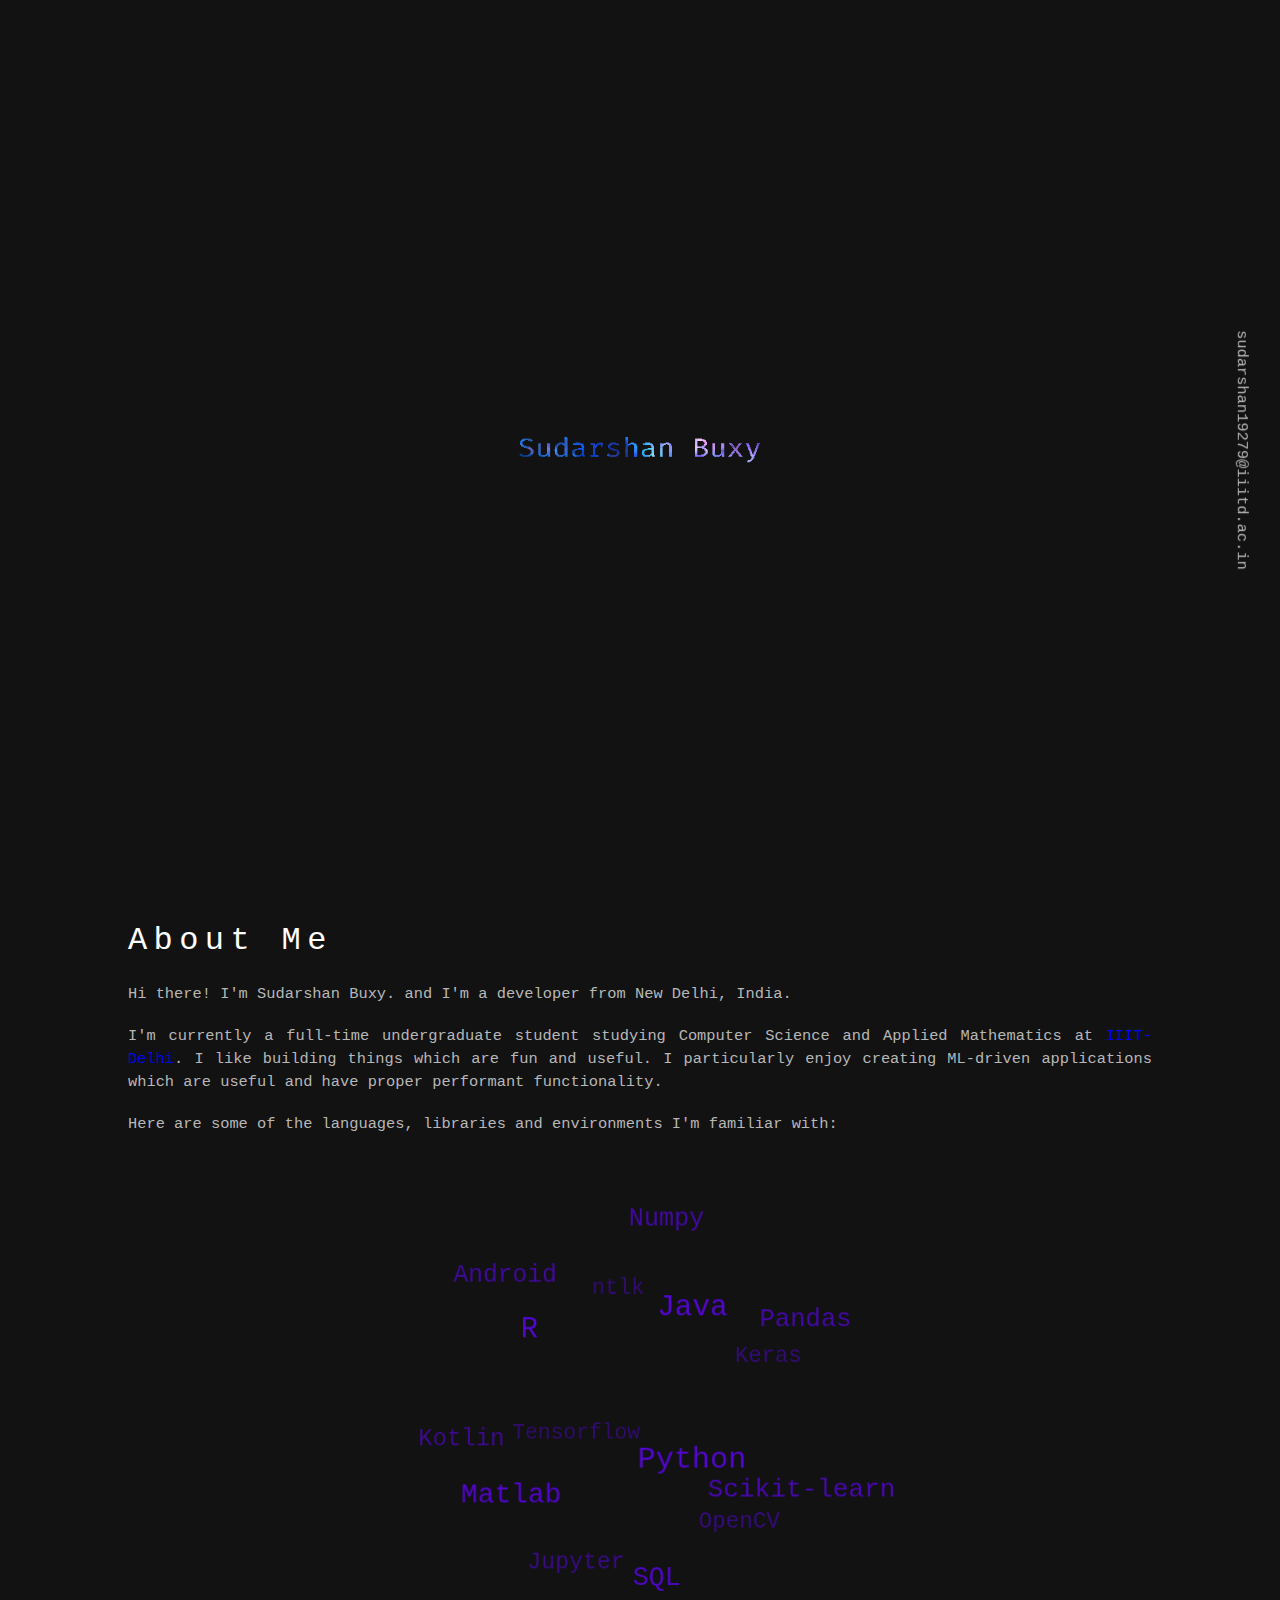
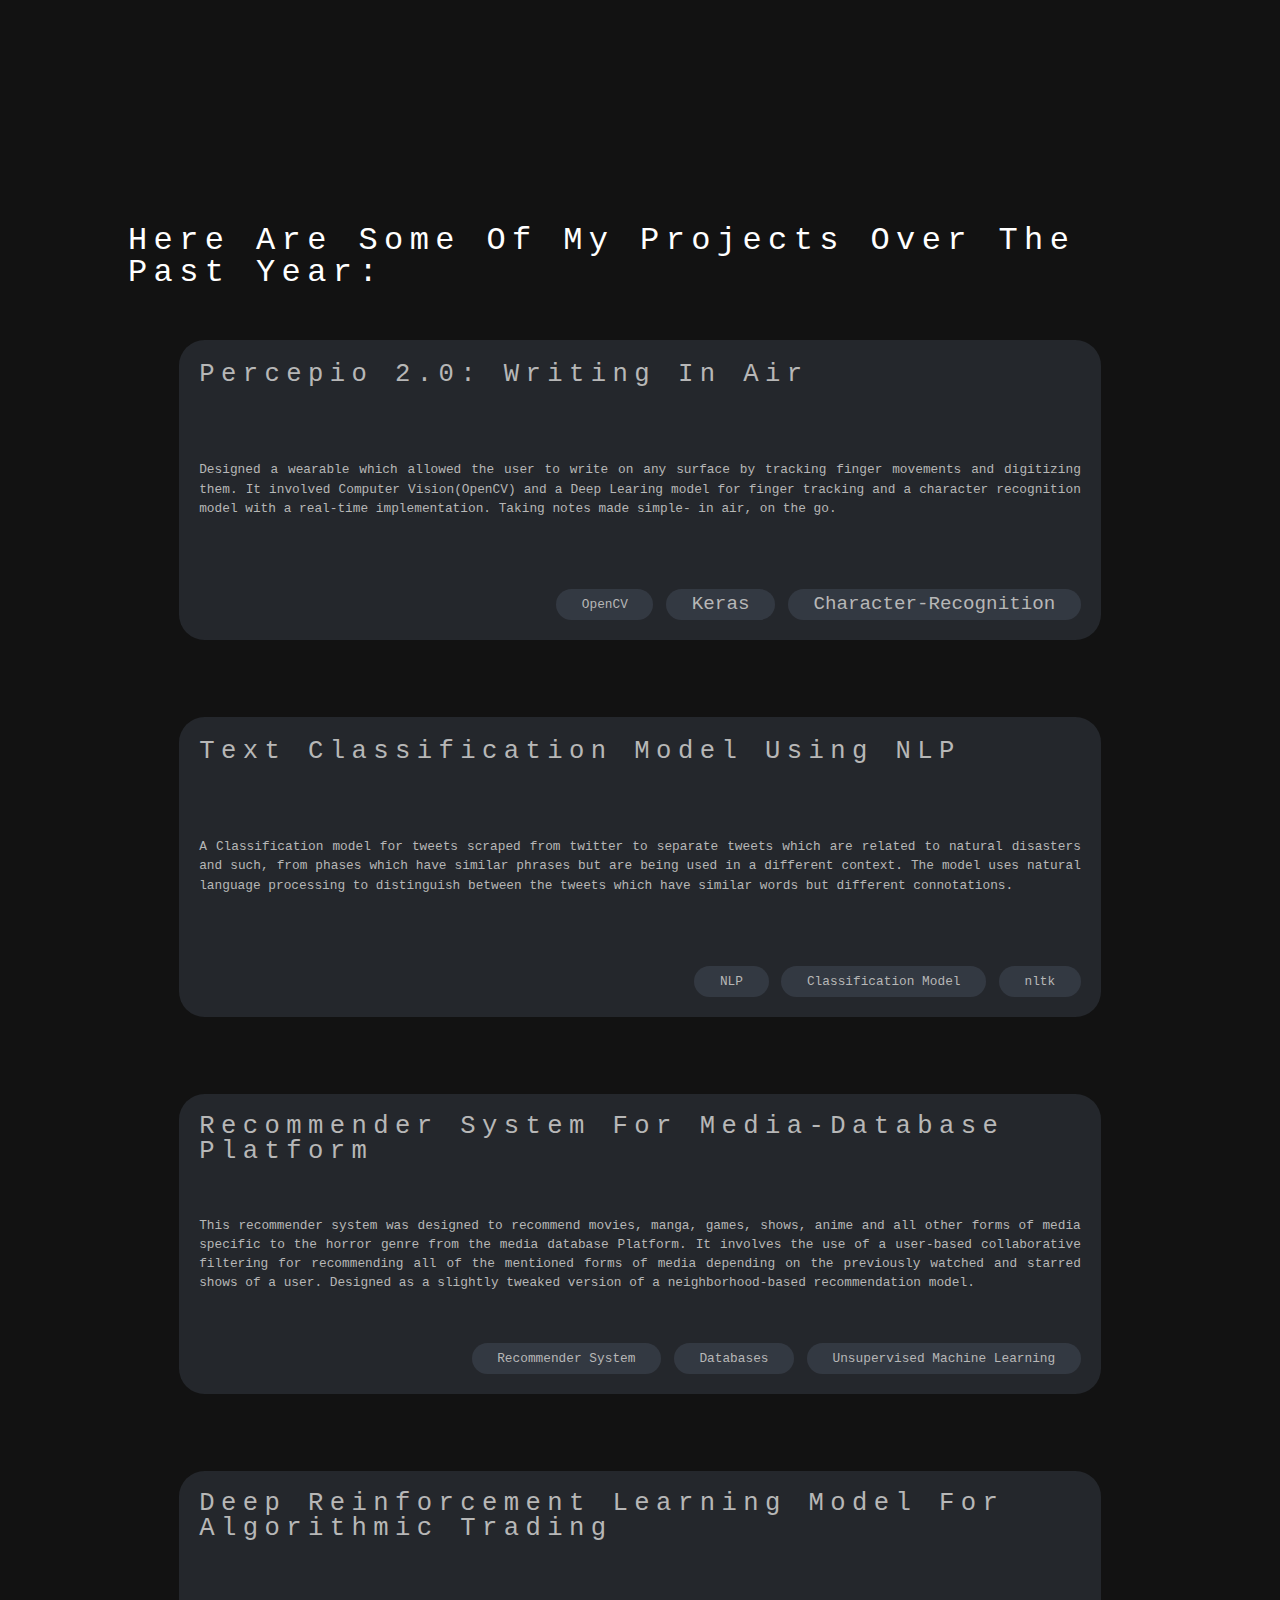
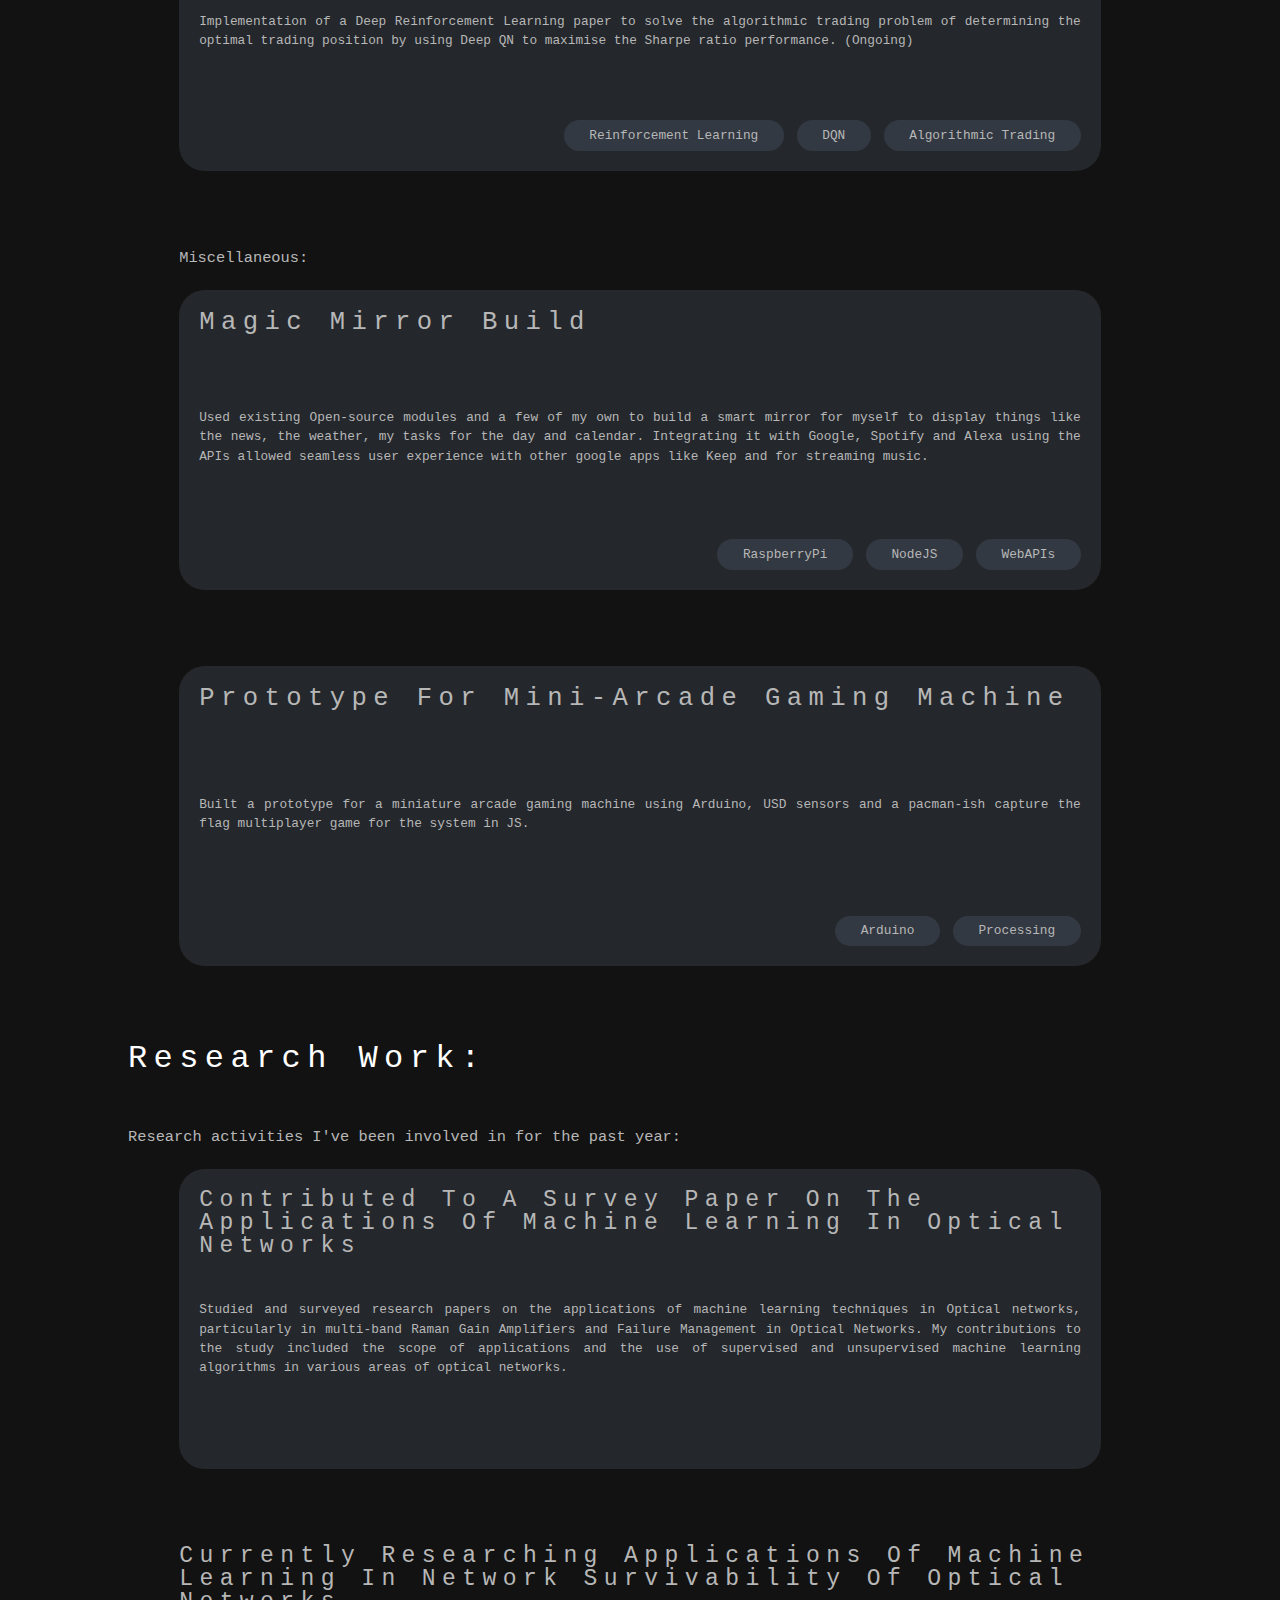
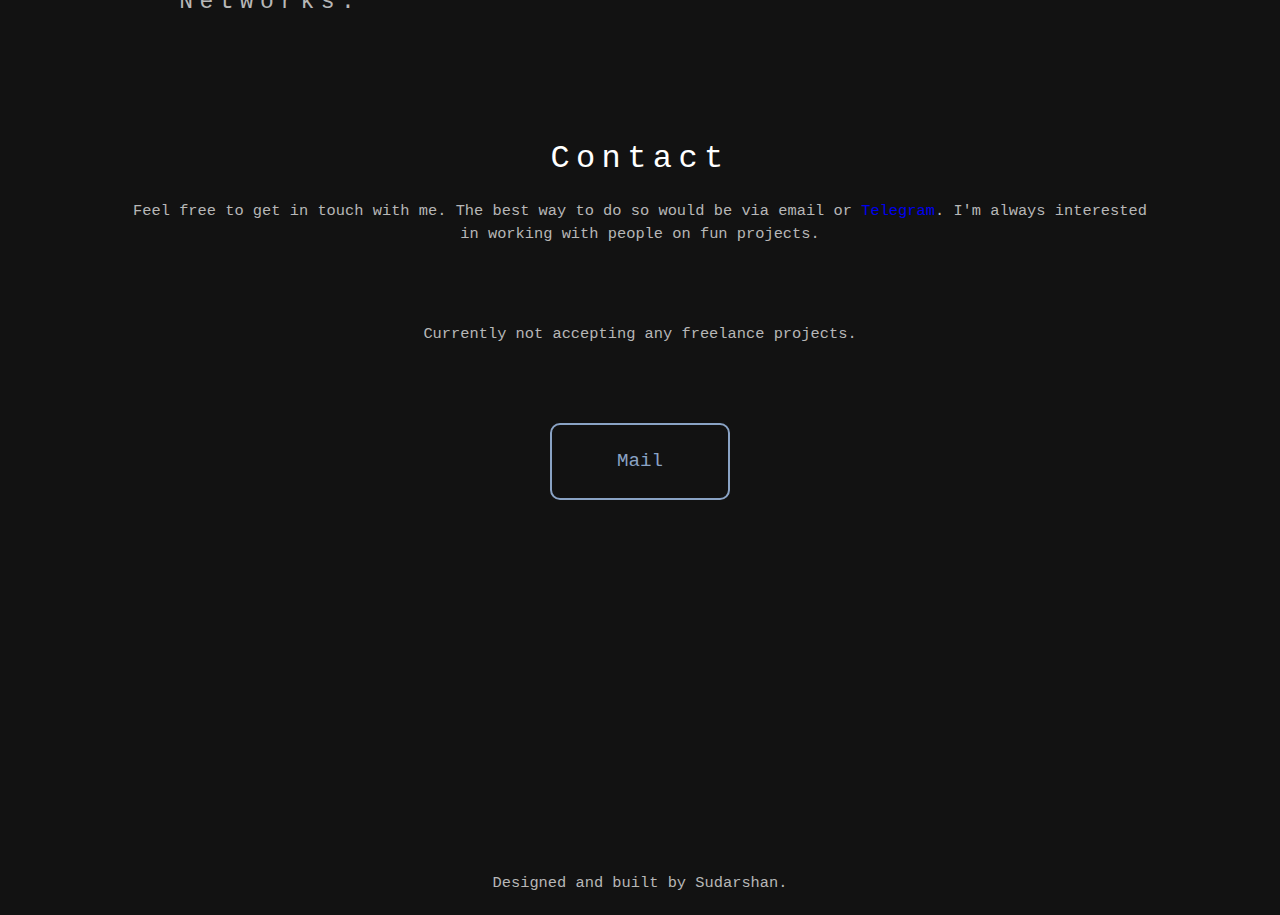
==== index.html @ 00faf89f "Fix main html" ====
<!DOCTYPE html>
<html lang="en">
  <head>
    <meta charset="UTF-8" />
    <meta name="viewport" content="width=device-width, initial-scale = 1.0" />

    <title>Sudarshan Buxy</title>
    <meta name="title" content="Sudarshan Buxy" />
    <meta
      name="description"
      content="Portfolio website to showcase my projects and interests..."
    />
    <meta property="og:type" content="website" />
    <meta property="og:url" content="" />
    <meta property="og:title" content="Sudarshan Buxy" />
    <meta
      property="og:description"
      content="Portfolio website to showcase my projects and interests..."
    />
    <meta property="og:image" content="./images/project-one-image.jpg" />

    <meta property="twitter:card" content="summary_large_image" />
    <meta property="twitter:url" content="" />
    <meta property="twitter:title" content="Sudarshan Buxy" />
    <meta
      property="twitter:description"
      content="Portfolio website to showcase my projects and websites..."
    />
    <meta property="twitter:image" content="./images/project-one-image.jpg" />
    <meta name="theme-color" content="#ffffff" />

    <link
      rel="manifest"
      type="application/manifest+json"
      href="manifest.webmanifest"
    />
    <script>
      async;
      src = "https://www.googletagmanager.com/gtag/js?id=G-2GX591W4V3";
    </script>
    <link
      rel="stylesheet"
      crossorigin="anonymous"
      href="https://cdnjs.cloudflare.com/ajax/libs/font-awesome/5.14.0/css/all.min.css"
      integrity="sha512-1PKOgIY59xJ8Co8+NE6FZ+LOAZKjy+KY8iq0G4B3CyeY6wYHN3yt9PW0XpSriVlkMXe40PTKnXrLnZ9+fkDaog=="
    />
    <link rel="stylesheet" href="main.css" />
  </head>

  <body>
    <div id="loader">
      <div id="wrapperload">
        <div class="elem">
          <img src="./images/toppng.png" />
        </div>
        <div class="elem">
          <h5>Developer</h5>
        </div>
        <div class="elem">
          <h5>Machine Learning Enthusiast</h5>
        </div>
      </div>
    </div>
    <div class="right-side-email">
      <a href="mailto:sudarshan19279@iiitd.ac.in">
        <p>sudarshan19279@iiitd.ac.in</p>
      </a>
    </div>
    <div class="container">
      <header class="header">
        <div class="nav-header">
          <!--<button class="logo-btn">
            <img src="" alt="logo" class="logo" />
          </button>-->
          <button class="menu-btn">
            <i class="fas fa-bars fa-3x header-icon"></i>
          </button>
        </div>
        <div class="nav-links">
          <a href="#about-section" class="nav-link">
            <p>About Me</p>
          </a>
          <a href="#projects-section" class="nav-link">
            <p>Projects</p>
          </a>
          <a href="#contacts-section" class="nav-link">
            <p>Contact</p>
          </a>
        </div>
      </header>
      <main class="main-container">
        <section class="intro-section" id="intro-section">
          <div class="intro-data">
            <div class="title">
              <h1>Sudarshan Buxy</h1>
              <h3 class="title-position">Software Developer</h3>
            </div>
            <p class="title-description">
              I'm a developer from New Delhi, India and I like to write code to
              build cool things.
            </p>
            <a class="reach-me-btn" href="mailto:karapandzicmarkol@gmail.com"
              >Reach Me</a
            >
            <div class="scroll-container">
              <img
                src="./images/scroll-gesture.png"
                alt="scroll gesture"
                class="scroll-gesture-img"
              />
            </div>
          </div>
          <div class="intro-image-logo">
            <script
              type="module"
              src="https://unpkg.com/@rocktimsaikia/github-card@latest?module"
            ></script>
            <github-card data-user="sudarshbuxyyes" data-theme = "dark"></github-card>

          </div>
        </section>
        <section class="about-section" id="about-section">
          <h1 class="about-me-title">About Me</h1>
          <p class="about-text">
            Hi there! I'm Sudarshan Buxy. and I'm a developer from New Delhi,
            India.
          </p>
          <p class="about-text">
            I'm currently a full-time undergraduate student studying Computer
            Science and Applied Mathematics at
            <a href="https://www.iiitd.ac.in/">IIIT-Delhi</a>. I like building
            things which are fun and useful. I particularly enjoy creating
            ML-driven applications which are useful and have proper performant
            functionality.
          </p>
          <p class="about-text"></p>
          <p class="about-text">
            Here are some of the languages, libraries and environments I'm
            familiar with:
          </p>
          <div class="tagskills">
            <script type="text/javascript" src="TagCloud.min.js"></script>
            <script>
              myTags = [
                "Python",
                "Java",
                "R",
                "Matlab",
                "SQL",
                "Scikit-learn",
                "Pandas",
                "Numpy",
                "Android",
                "Kotlin",
                "Jupyter",
                "OpenCV",
                "Keras",
                "ntlk",
                "Tensorflow",
              ];
              var TagCloud = TagCloud(".tagskills", myTags, {
                radius: 250,

                // animation speed
                // slow, normal, fast
                maxSpeed: "normal",
                initSpeed: "slow",

                // 0 = top
                // 90 = left
                // 135 = right-bottom
                direction: 135,

                // interact with cursor move on mouse out
                keep: true,
              });
            </script>
          </div>
        </section>
        <section class="projects-section" id="projects-section">
          <h1 class="projects-title">
            Here are some of my projects over the past year:
          </h1>

          <div class="projects-container">
            <div class="project">
              <div class="project-data">
                <div class="project-header">
                  <h3 class="project-title">Percepio 2.0: Writing in Air</h3>
                  <div class="project-icons">
                    <a href="https://github.com/plibither8/percepio-2.0">
                      <i class="fab fa-github fa-2x project-icon"></i
                    ></a>
                    <a href="https://percepio.vercel.app/"
                      ><i
                        class="fas fa-external-link-alt fa-2x project-icon"
                      ></i
                    ></a>
                  </div>
                </div>
                <p class="project-desc">
                  Designed a wearable which allowed the user to write on any
                  surface by tracking finger movements and digitizing them. It
                  involved Computer Vision(OpenCV) and a Deep Learing model for
                  finger tracking and a character recognition model with a
                  real-time implementation. Taking notes made simple- in air, on
                  the go.
                </p>
                <div class="project-tags">
                  <div class="tag">
                    <p>OpenCV</p>
                  </div>
                  <div class="tag">Keras</div>
                  <div class="tag">Character-Recognition</div>
                </div>
              </div>
            </div>
            <div class="project">
              <div class="project-data">
                <div class="project-header">
                  <h3 class="project-title">
                    Text Classification Model using NLP
                  </h3>
                  <div class="project-icons">
                    <a href="https://github.com/plibither8/percepio-2.0">
                      <i class="fab fa-github fa-2x project-icon"></i
                    ></a>
                    <a href="https://percepio.vercel.app/"
                      ><i
                        class="fas fa-external-link-alt fa-2x project-icon"
                      ></i
                    ></a>
                  </div>
                </div>
                <p class="project-desc">
                  A Classification model for tweets scraped from twitter to
                  separate tweets which are related to natural disasters and
                  such, from phases which have similar phrases but are being
                  used in a different context. The model uses natural language
                  processing to distinguish between the tweets which have
                  similar words but different connotations.
                </p>
                <div class="project-tags">
                  <div class="tag">
                    <p>NLP</p>
                  </div>
                  <div class="tag">
                    <p>Classification Model</p>
                  </div>
                  <div class="tag">
                    <p>nltk</p>
                  </div>
                </div>
              </div>
            </div>
            <div class="project">
              <div class="project-data">
                <div class="project-header">
                  <h3 class="project-title">
                    Recommender System for Media-Database Platform
                  </h3>
                  <div class="project-icons">
                    <a
                      href="https://github.com/sudarshbuxyyes/Recommender_Seance"
                    >
                      <i class="fab fa-github fa-2x project-icon"></i
                    ></a>
                    <a
                      href="https://github.com/sudarshbuxyyes/Recommender_Seance"
                      ><i
                        class="fas fa-external-link-alt fa-2x project-icon"
                      ></i
                    ></a>
                  </div>
                </div>
                <p class="project-desc">
                  This recommender system was designed to recommend movies,
                  manga, games, shows, anime and all other forms of media
                  specific to the horror genre from the media database Platform.
                  It involves the use of a user-based collaborative filtering
                  for recommending all of the mentioned forms of media depending
                  on the previously watched and starred shows of a user.
                  Designed as a slightly tweaked version of a neighborhood-based
                  recommendation model.
                </p>
                <div class="project-tags">
                  <div class="tag">
                    <p>Recommender System</p>
                  </div>
                  <div class="tag">
                    <p>Databases</p>
                  </div>
                  <div class="tag">
                    <p>Unsupervised Machine Learning</p>
                  </div>
                </div>
              </div>
            </div>
            <div class="project">
              <div class="project-data">
                <div class="project-header">
                  <h3 class="project-title">
                    Deep Reinforcement Learning Model for Algorithmic Trading
                  </h3>
                </div>
                <p class="project-desc">
                  Implementation of a Deep Reinforcement Learning paper to solve
                  the algorithmic trading problem of determining the optimal
                  trading position by using Deep QN to maximise the Sharpe ratio
                  performance. (Ongoing)
                </p>
                <div class="project-tags">
                  <div class="tag">
                    <p>Reinforcement Learning</p>
                  </div>
                  <div class="tag">
                    <p>DQN</p>
                  </div>
                  <div class="tag">
                    <p>Algorithmic Trading</p>
                  </div>
                </div>
              </div>
            </div>

            <p class="project-title">Miscellaneous:</p>
            <div class="project">
              <div class="project-data">
                <div class="project-header">
                  <h3 class="project-title">Magic Mirror Build</h3>
                </div>
                <p class="project-desc">
                  Used existing Open-source modules and a few of my own to build
                  a smart mirror for myself to display things like the news, the
                  weather, my tasks for the day and calendar. Integrating it
                  with Google, Spotify and Alexa using the APIs allowed seamless
                  user experience with other google apps like Keep and for
                  streaming music.
                </p>

                <div class="project-tags">
                  <div class="tag">
                    <p>RaspberryPi</p>
                  </div>
                  <div class="tag">
                    <p>NodeJS</p>
                  </div>
                  <div class="tag">
                    <p>WebAPIs</p>
                  </div>
                </div>
              </div>
            </div>
            <div class="project">
              <div class="project-data">
                <div class="project-header">
                  <h3 class="project-title">
                    Prototype for mini-arcade gaming machine
                  </h3>
                </div>
                <p class="project-desc">
                  Built a prototype for a miniature arcade gaming machine using
                  Arduino, USD sensors and a pacman-ish capture the flag
                  multiplayer game for the system in JS.
                </p>

                <div class="project-tags">
                  <div class="tag">
                    <p>Arduino</p>
                  </div>
                  <div class="tag">
                    <p>Processing</p>
                  </div>
                </div>
              </div>
            </div>
          </div>
        </section>
        <section class="research-section" id="research-section">
          <h1 class="projects-title">Research Work:</h1>
          <p>Research activities I've been involved in for the past year:</p>
          <div class="projects-container">
            <div class="project">
              <div class="project-data">
                <div class="project-header">
                  <h4 class="project-title">
                    Contributed to a survey paper on the applications of Machine
                    Learning in Optical Networks
                  </h4>
                </div>
                <p class="project-desc">
                  Studied and surveyed research papers on the applications of
                  machine learning techniques in Optical networks, particularly
                  in multi-band Raman Gain Amplifiers and Failure Management in
                  Optical Networks. My contributions to the study included the
                  scope of applications and the use of supervised and
                  unsupervised machine learning algorithms in various areas of
                  optical networks.
                </p>
                <div class="project-icons">
                  <a href=""
                    ><i class="fas fa-external-link-alt fa-2x project-icon"></i
                  ></a>
                </div>
              </div>
            </div>
            <h4 class="project-title">
              Currently researching applications of machine learning in network
              survivability of optical networks.
            </h4>
          </div>
        </section>
        <section class="contact-section" id="contact-section">
          <h1>Contact</h1>
          <p>
            Feel free to get in touch with me. The best way to do so would be
            via email or <a href="https://t.me/sudarshbuxyyes">Telegram</a>. I'm
            always interested in working with people on fun projects.
          </p>
          <p>Currently not accepting any freelance projects.</p>
          <a href="mailto:sudarshan19279@iiitd.ac.in" class="reach-me-btn"
            >Mail</a
          >
        </section>
      </main>
      <footer class="footer">
        <div class="social-icons">

          <a
            href="https://github.com/sudarshbuxyyes"
            target="_blank"
            rel="noopener"
          >
            <i class="fab fa-github fa-2x sidebar-btn"></i
          ></a>
          <a
            href="https://www.linkedin.com/in/sudarshan-buxy-0277181b0/"
            target="_blank"
            rel="noopener"
            ><i class="fab fa-linkedin-in fa-2x sidebar-btn"></i
          ></a>
        </div>
        <p>Designed and built by Sudarshan.</p>
      </footer>
    </div>
    <script src="js/main.js" type="module" defer></script>
  </body>
</html>
---- main.css ----
:root {
  --clr-background: #121212;
  --clr-grey-light: #b7b7b7;
  --clr-blue-light-accent: #8aa3c5;
  --clr-title: white;
  --clr-icons: white;
  --clr-menu-icon: white;
  --clr-navbar-fixed: white;
  --clr-navbar-links: black;
  --clr-project-background: rgba(138, 163, 197, 0.15);
  --clr-project-tag-background: rgba(138, 163, 197, 0.25);
  --clr-project-tag-background-desktop: rgba(138, 163, 197, 0.15);
  --clr-project-tag-text: #8aa3c5;
  --clr-project-title: white;
  --clr-project-description: #b7b7b7;
  --clr-project-description-desktop: #b7b7b7;
  --clr-project-icons: white;
  --clr-project-icons-desktop: white;
  --base-padding: 5%;
  --transition: all 0.3s linear;
}
:root.light-theme {
  --clr-background: white;
  --clr-grey-light: #4a4a4a;
  --clr-blue-light-accent: #8aa3c5;
  --clr-title: black;
  --clr-icons: black;
  --clr-navbar-fixed: #121212;
  --clr-menu-icon: black;
  --clr-navbar-links: white;
  --clr-project-background: #121212;
  --clr-project-tag-background: white;
  --clr-project-tag-background-desktop: rgba(138, 163, 197, 1);
  --clr-project-tag-text: black;
  --clr-project-tag-text-desktop: white;
  --clr-project-title: black;
  --clr-project-title-desktop: white;
  --clr-project-description: black;
  --clr-project-description-desktop: #b7b7b7;
  --clr-project-icons: black;
  --clr-project-icons-desktop: white;
}
*,
::after,
::before {
  margin: 0;
  padding: 0;
  box-sizing: border-box;
}
html {
  font-size: 2vw;
  scroll-behavior: smooth;
}
body {
  font-family: "Fira Code", monospace;
  background: var(--clr-background);
  color: var(--clr-grey-light);
  line-height: 1.5;
  font-size: 0.875rem;
}
#loader{
  display: flex;
  justify-content: center;
  align-items: center;
  width: 100%;
  height: 100%;
  background-color: #121212;
  position: absolute;
  top: 0;
  left: 0;
  animation: anim2 2s cubic-bezier(0.19, 1, 0.22, 1) 7s both;
}
#wrapperload{
  width: 500px;
  height: 100px;
  overflow: hidden;

}
#wrapperload .elem{
  display: flex;
  justify-content: center;
  align-items: center;
  width: 100%;
  height: 100%;

}
#wrapperload .elem img{
  width: 60%;

}
#wrapperload .elem:nth-child(1){
  animation: anim 1s cubic-bezier(0.19, 1, 0.22, 1) 1.5s both;
}
#wrapperload .elem:nth-child(2){
  animation: anim 1s cubic-bezier(0.19, 1, 0.22, 1) 3s both;
}
@keyframes anim {
  to{
    margin-top: -100px;
  }
}
@keyframes anim2 {
  to{
    transform: translateX(-100%);
  }
}
.tagskills {
  justify-content: center;
  display: flex;
  align-items: center;
}

.tagcloud {
  font-size: 16px;
  justify-content: center;
  display: flex;
  align-content: center;
}

.tagcloud--item {
  padding: 2px 4px;
  background-color: transparent;
  color: rgb(84, 7, 209);
  border: 1px solid transparent;
  cursor:default;
  font-size: 25px;
}
.tagcloud--item:hover {
  background-color: rgba(255, 248, 248, 0.1);
  border: 1px solid rgb(28, 68, 114);

  opacity: 1 !important;
  z-index: 100 !important;
}
ul {
  list-style-type: none;
}
a {
  text-decoration: none;
}
a :hover {
  cursor: pointer;
}
button {
  text-decoration: none;
}
img:not(.header-icon, .logo) {
  width: 100%;
}
img {
  display: block;
}
h1,
h2,
h3,
h4 {
  letter-spacing: 0.25rem;
  text-transform: capitalize;
  line-height: 1.25;
  font-weight: 300;
  color: var(--clr-title);
}
h1 {
  font-size: 3.5rem;
}
h2 {
  font-size: 3rem;
}
h3 {
  font-size: 2.5rem;
}
h4 {
  font-size: 2rem;
}
p {
  font-size: 2rem;
  margin-bottom: 1.25rem;
  color: var(--clr-grey-light);
  font-weight: 300;
}
@media screen and (min-width: 780px) {
  h1 {
    font-size: 1.25rem;
  }
  h2 {
    font-size: 1.1rem;
  }
  h3 {
    font-size: 1rem;
  }
  h4 {
    font-size: 0.9rem;
  }
  body {
    font-size: 0.75rem;
  }
  p {
    font-size: 0.6rem;
    margin-bottom: 0.75rem;
  }
  h1,
  h2,
  h3,
  h4 {
    line-height: 1;
  }
}
.header {
  height: auto;
  padding: 10px 5%;
}
.nav-header {
  display: flex;
  flex-direction: row;
  align-items: center;
  justify-content: space-between;
}
.header-icon {
  height: 40px;
  color: var(--clr-menu-icon);
}
.logo {
  height: 60px;
}
.menu-btn {
  background: 0 0;
  border-color: transparent;
}
.menu-btn:hover {
  cursor: pointer;
}
.logo-btn {
  background: 0 0;
  border-color: transparent;
}
.logo-btn:hover {
  cursor: pointer;
  opacity: 0.3;
}
.nav-links {
  display: none;
  height: 0;
  overflow: hidden;
  transition: var(--transition);
  padding: 10px 5%;
}
.show-links {
  left: 0;
  right: 0;
  position: fixed;
  display: flex;
  flex-direction: column;
  align-items: flex-end;
  justify-content: flex-start;
  height: auto;
  background-color: var(--clr-navbar-fixed);
  -webkit-animation: ease-in 3s linear;
  animation: ease-in 3s linear;
}
.show-links p {
  color: var(--clr-navbar-links);
}
.resume-btn {
  width: auto;
  border: 2px solid var(--clr-blue-light-accent);
  border-radius: 7px;
  color: var(--clr-blue-light-accent);
  font-weight: 300;
  padding: 1rem;
  font-size: 2rem;
}
.fixed-nav {
  position: fixed;
  top: 0;
  left: 0;
  width: 100%;
  background-color: var(--clr-navbar-fixed);
  z-index: 100;
}
.fixed-nav p {
  color: var(--clr-navbar-links);
}
@media screen and (min-width: 780px) {
  .menu-btn {
    display: none;
  }
  .scroll-container {
    display: none;
  }
  .header {
    display: flex;
    flex-direction: row;
    align-items: center;
    justify-content: space-between;
    height: 3vh;
    padding: 35px 3%;
  }
  .nav-links {
    height: auto;
    display: flex;
    flex-direction: row;
    align-items: center;
    justify-content: flex-end;
  }
  .nav-link:not(:last-child) {
    margin-right: 3rem;
  }
  .nav-link p {
    font-size: 0.5rem;
    margin-bottom: 0;
  }
  .nav-link p:hover {
    cursor: pointer;
    opacity: 0.3;
  }
  .resume-btn {
    height: 100%;
    border: 2px solid var(--clr-blue-light-accent);
    border-radius: 7px;
    color: var(--clr-blue-light-accent);
    font-weight: 300;
    display: flex;
    align-items: center;
    justify-content: center;
    font-size: 0.5rem;
    padding: 0.25rem 0.5rem;
  }
  .resume-btn:hover {
    -webkit-animation: square-btn-animation 0.3s linear forwards;
    animation: square-btn-animation 0.3s linear forwards;
  }
  .scroll-container {
    display: none;
  }
}
.main-container {
  padding: 0 var(--base-padding);
}
.intro-section {
  display: flex;
  flex-direction: column;
  align-items: flex-start;
  justify-content: flex-start;
  margin-top: 20vh;
  height: 70vh;
}
.reach-me-btn {
  height: 9rem;
  width: 20rem;
  border: 2px solid var(--clr-blue-light-accent);
  border-radius: 5px;
  color: var(--clr-blue-light-accent);
  font-weight: 500;
  display: flex;
  align-items: center;
  justify-content: center;
  font-size: 2.5rem;
}
.reach-me-btn:hover {
  -webkit-animation: square-btn-animation 0.3s linear forwards;
  animation: square-btn-animation 0.3s linear forwards;
}
.title {
  margin-bottom: 5rem;
}
.title-position {
  color: var(--clr-grey-light);
  font-weight: 400;
}
.title-description {
  margin-bottom: 5rem;
}
.scroll-container {
  width: 90vw;
  height: 25vh;
  display: flex;
  align-items: center;
  justify-content: center;
  position: relative;
}
.scroll-gesture-img {
  position: absolute;
  height: 40px;
  -webkit-animation: scroll-gesture 3s infinite linear;
  animation: scroll-gesture 3s infinite linear;
}
@-webkit-keyframes scroll-gesture {
  0%,
  100% {
    bottom: 0;
  }
  50% {
    bottom: 100px;
  }
}
@keyframes scroll-gesture {
  0%,
  100% {
    bottom: 0;
  }
  50% {
    bottom: 100px;
  }
}
.intro-image-logo {
  display: none;
}
@media screen and (min-width: 780px) {
  .main-container {
    padding: 0 10%;
  }
  .intro-section {
    display: flex;
    flex-direction: column;
    align-items: flex-start;
    justify-content: center;
    margin: 0;
    height: 95vh;
    padding-top: 5%;
  }
  .reach-me-btn {
    height: 3rem;
    width: 7rem;
    border: 2px solid var(--clr-blue-light-accent);
    border-radius: 10px;
    color: var(--clr-blue-light-accent);
    font-weight: 400;
    display: flex;
    align-items: center;
    justify-content: center;
    font-size: 0.75rem;
  }
  .title {
    margin-bottom: 1.5rem;
  }
  .title h1 {
    font-weight: 500;
    margin-bottom: 10px;
  }
  .title-description {
    margin-bottom: 1.5rem;
  }
  .intro-section {
    display: flex;
    flex-direction: row;
  }
  .intro-data {
    flex: 1;
    display: flex;
    flex-direction: column;
    height: 80%;
    align-items: flex-start;
    justify-content: center;
  }
  .intro-image-logo {
    display: flex;
    visibility: hidden;
    align-items: center;
    justify-content: center;
    flex: 1;
    animation: anim-intro-image 10000s 7s;
  }
  @keyframes anim-intro-image {
    to{
      visibility: visible;
    }

  }
  .scroll-container {
    display: none;
  }
}
.about-section {
  height: auto;
  margin-bottom: 10rem;
}
.about-me-title {
  margin-bottom: 5rem;
}
.about-text {
  text-align: justify;
  
}
.tech-scroll-horizontal {
  height: 150px;
  width: 90vw;
  display: flex;
  flex-direction: row;
  overflow: scroll;
  margin-top: 3rem;
}
.tech-scroll-horizontal img {
  height: 100%;
}
.tech-scroll-horizontal img:not(:last-child) {
  margin-right: 1rem;
}
@media screen and (min-width: 780px) {
  .about-section {
    height: 100vh;
    margin: 0;
  }
  .about-me-title {
    margin-bottom: 1rem;
  }
  .tech-scroll-horizontal {
    height: 5rem;
    width: 100%;
    display: flex;
    flex-direction: row;
    align-items: center;
    justify-content: center;
    overflow: auto;
    margin-top: 1rem;
  }
}
.projects-section {
  height: auto;
  margin-bottom: 10rem;
}
.projects-title {
  margin-bottom: 5rem;
}
.project {
  position: relative;
  height: 300px;
}
.project img {
  height: 100%;
  width: 100%;
  opacity: 0.3;
}

.project.project:not(:last-child) {
  margin-bottom: 3rem;
}
.project-header {
  display: flex;
  flex-direction: row;
  align-items: center;
  justify-content: space-between;
  margin-bottom: 2rem;
}
.project-header img {
  height: 40px;
  width: auto;
}
.project-data {
  position: absolute;
  top: 50%;
  left: 50%;
  transform: translate(-50%, -50%);
  width: 90%;
}
.project-data img {
  opacity: 1;
}
.project-title {
  color: var(--clr-project-title);
}
.project-icons {
  display: flex;
  flex-direction: row;
  align-items: center;
}
.project-icons i:hover {
  opacity: 0.3;
  cursor: pointer;
}
.project-icons i:nth-child(1) {
  margin-right: 15px;
}
.project-icons i:hover {
  opacity: 0.3;
  cursor: pointer;
}
.project-icons i:nth-child(1) {
  margin-right: 15px;
}
.project-icon {
  color: var(--clr-project-icons);
}
.project-desc {
  text-align: justify;
  color: var(--clr-project-description);
}
.project-tags {
  display: flex;
  flex-direction: row;
  align-items: center;
  justify-content: flex-end;
}
.tag {
  display: flex;
  align-items: center;
  justify-content: center;
  height: 4rem;
  width: auto;
  background-color: var(--clr-project-tag-background);
  border-radius: 2rem;
  padding: 0 1rem;
}
.tag p {
  margin: 0;
  color: var(--clr-project-tag-text);
  opacity: 1;
}
.tag:not(:last-child) {
  margin-right: 1rem;
}
@media screen and (min-width: 780px) {
  .projects-section {
    height: auto;
    margin-bottom: 3rem;
  }
  .projects-container {
    padding: 0 5%;
  }
  .projects-title {
    margin-bottom: 2rem;
  }
  .project {
    display: flex;
    flex-direction: row;
    align-items: center;
    justify-content: center;
    height: 300px;
    width: 100%;
    background-color: var(--clr-project-background);
    border-radius: 1rem;
  }
  .project:not(:last-child) {
    margin-bottom: 1rem;
  }
  .project img {
    opacity: 1;
    flex: 1;
    flex-shrink: 2;
    width: initial;
  }
  .project-header {
    display: flex;
    flex-direction: row;
    align-items: center;
    justify-content: space-between;
    margin: 0;
  }
  .project-data {
    flex: 2;
    position: initial;
    display: flex;
    transform: initial;
    height: 100%;
    flex-direction: column;
    justify-content: space-between;
    padding: 20px;
    flex-shrink: 1;
  }
  .project-data p {
    font-size: 0.5rem;
  }
  .project-desc {
    margin: 0;
    color: var(--clr-project-description-desktop);
  }
  .project-title {
    color: var(--clr-project-title-desktop);
  }
  .project-icon {
    color: var(--clr-project-icons-desktop);
  }
  .tag {
    display: flex;
    align-items: center;
    justify-content: center;
    height: 1.2rem;
    width: auto;
    background-color: var(--clr-project-tag-background-desktop);
    border-radius: 2rem;
    padding: 0 1rem;
  }
  .tag p {
    color: var(--clr-project-tag-text-desktop);
  }
  .tag:not(:last-child) {
    margin-right: 0.5rem;
  }
  .more-btn {
    height: 3rem;
    width: 7rem;
    border: 2px solid var(--clr-blue-light-accent);
    border-radius: 10px;
    color: var(--clr-blue-light-accent);
    font-weight: 400;
    display: flex;
    align-items: center;
    justify-content: center;
    font-size: 0.75rem;
  }
  .btn-container {
    margin: 1rem 0 0 0;
  }
}
@media screen and (min-width: 1200px) {
  .contact-section {
    padding-top: 5rem;
  }
}
@media screen and (min-width: 480px) and (max-width: 800px) {
  .project {
    position: relative;
    height: 550px;
  }
}
books-section {
  height: auto;
  margin-bottom: 10rem;
}
.books-header {
  margin-bottom: 3rem;
}
.books-header h1 {
  margin-bottom: 1rem;
}
.book-list {
  display: flex;
  flex-direction: column;
  align-items: center;
  justify-content: flex-start;
  padding: 0 5rem;
}
.book {
  display: flex;
  flex-direction: column;
  align-items: center;
  width: 100%;
}
.book img {
  width: 100%;
  margin-bottom: 1rem;
}
.book:not(:last-child) {
  margin-bottom: 3rem;
}
.book-description {
  text-align: center;
}
.btn-container {
  display: flex;
  flex-direction: row;
  align-items: center;
  justify-content: center;
  margin: 3rem 0;
}
.more-btn {
  height: 9rem;
  width: 20rem;
  border: 2px solid var(--clr-blue-light-accent);
  border-radius: 5px;
  color: var(--clr-blue-light-accent);
  font-weight: 500;
  display: flex;
  align-items: center;
  justify-content: center;
  font-size: 2.5rem;
}
.more-btn :hover {
  -webkit-animation: square-btn-animation 0.3s linear forwards;
  animation: square-btn-animation 0.3s linear forwards;
}
@-webkit-keyframes square-btn-animation {
  0% {
    background-color: transparent;
    color: var(--clr-blue-light-accent);
  }
  100% {
    background-color: var(--clr-blue-light-accent);
    color: #000;
  }
}
@keyframes square-btn-animation {
  0% {
    background-color: transparent;
    color: var(--clr-blue-light-accent);
  }
  100% {
    background-color: var(--clr-blue-light-accent);
    color: #000;
  }
}
@media screen and (min-width: 780px) {
  #books-btn-more {
    display: none;
  }
  .books-section {
    margin-bottom: 3rem;
  }
  .books-header {
    margin-bottom: 2rem;
  }
  .books-header h1 {
    margin-bottom: 0.5rem;
  }
  .book-list {
    display: flex;
    flex-direction: row;
    flex-wrap: wrap;
  }
  .book {
    display: flex;
    flex-direction: column;
    align-items: center;
    margin: 0;
    min-height: 400px;
    width: initial;
  }
  .book:not(:last-child) {
    margin-right: 1rem;
    margin-bottom: 0;
  }
  .book img {
    display: block;
    max-width: 230px;
    max-height: 250px;
    width: auto;
    height: auto;
  }
  .book-description h3 {
    font-size: 0.5rem;
    font-weight: 500;
  }
}
.contact-section {
  height: 90vh;
  display: flex;
  flex-direction: column;
  align-items: center;
  justify-content: flex-start;
  padding-top: 15rem;
}
.contact-section h1 {
  margin-bottom: 1rem;
}
.contact-section p {
  text-align: center;
  margin-bottom: 3rem;
}
.footer {
  height: 10vh;
  display: flex;
  flex-direction: column;
  align-items: center;
  justify-content: flex-end;
}
.social-icons {
  display: flex;
  flex-direction: row;
  align-items: center;
  justify-content: center;
  margin-bottom: 1rem;
}
.social-icons a:hover {
  cursor: pointer;
  opacity: 0.3;
}
.social-icons img {
  max-height: 40px;
  width: auto;
}
.social-icons > :not(:last-child) {
  padding-right: 2rem;
}
@media screen and (min-width: 780px) {
  .contact-section {
    padding-top: 5rem;
  }
}
.sidebar-btn {
  color: var(--clr-icons);
}
.sidebar-btn:hover {
  cursor: pointer;
  opacity: 0.3;
}
.right-side-email {
  display: none;
}
.container {
  display: grid;
  grid-template-rows: auto 1fr auto;
}
@media screen and (min-width: 780px) {
  .social-icons {
    position: fixed;
    top: 50%;
    left: 0;
    transform: translate(50%, -50%);
    display: flex;
    flex-direction: column;
    align-items: center;
    justify-content: center;
  }
  .social-icons a {
    align-items: center;
  }
  .social-icons a:hover {
    cursor: pointer;
    opacity: 0.3;
  }
  .social-icons img {
    max-height: 40px;
    width: auto;
  }
  .social-icons > :not(:last-child) {
    padding-bottom: 1rem;
    padding-right: 0;
  }
  .right-side-email {
    display: initial;
    position: fixed;
    top: 50%;
    right: 0;
    transform: translate(30%, -50%) rotate(90deg);
  }
  .right-side-email a p:hover {
    cursor: pointer;
    opacity: 0.3;
  }
}
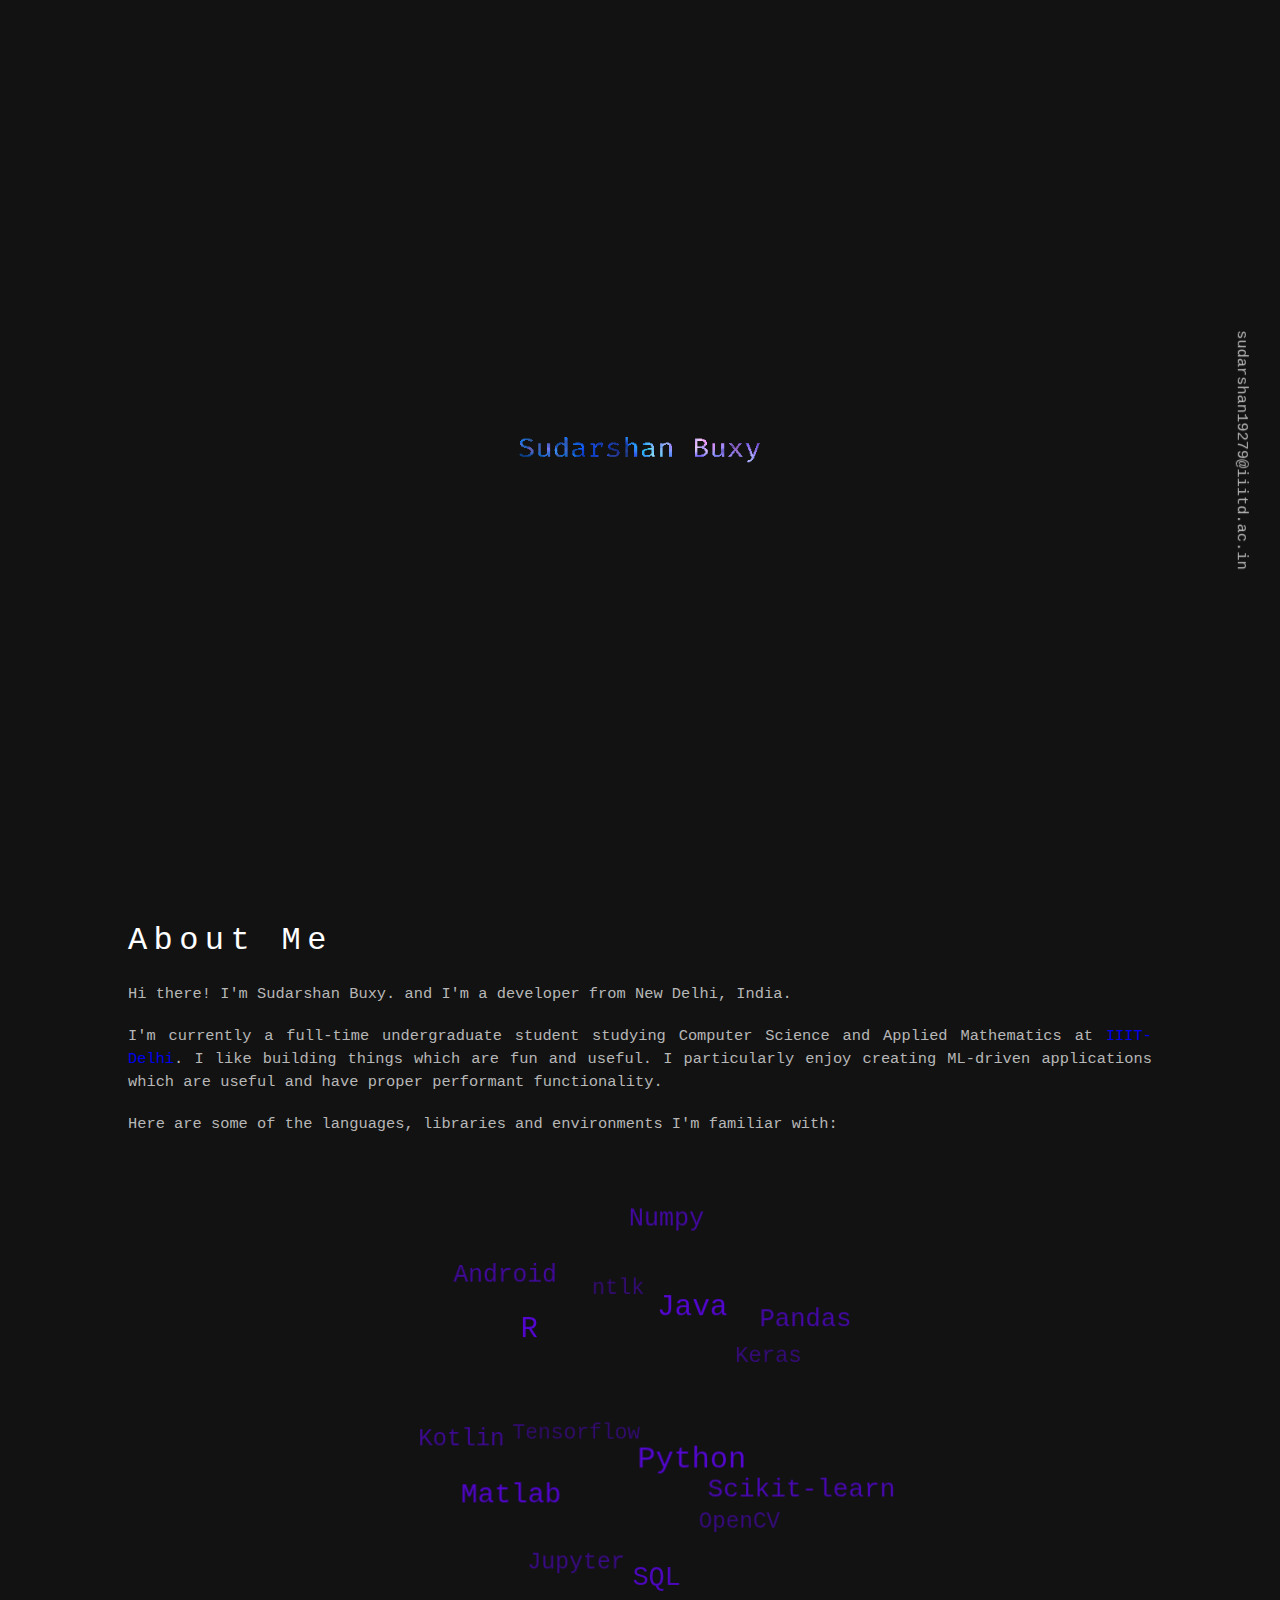
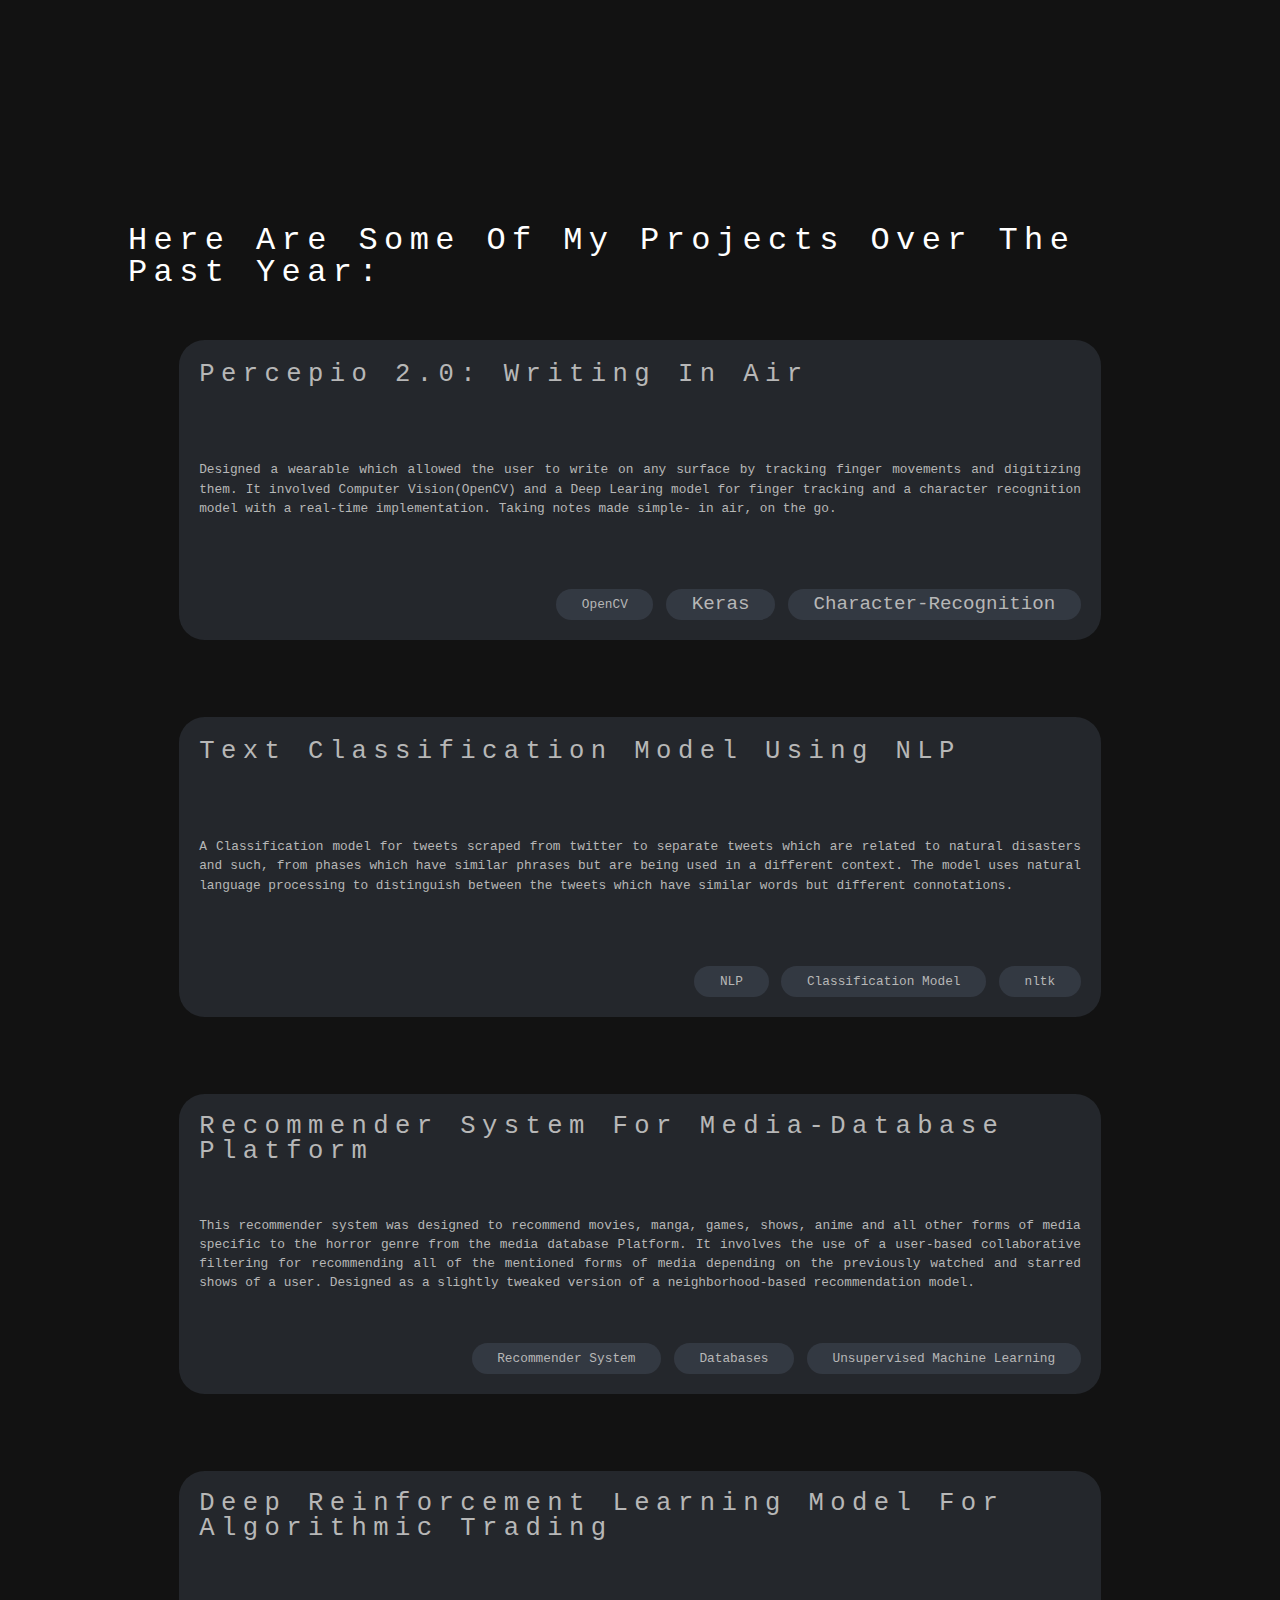
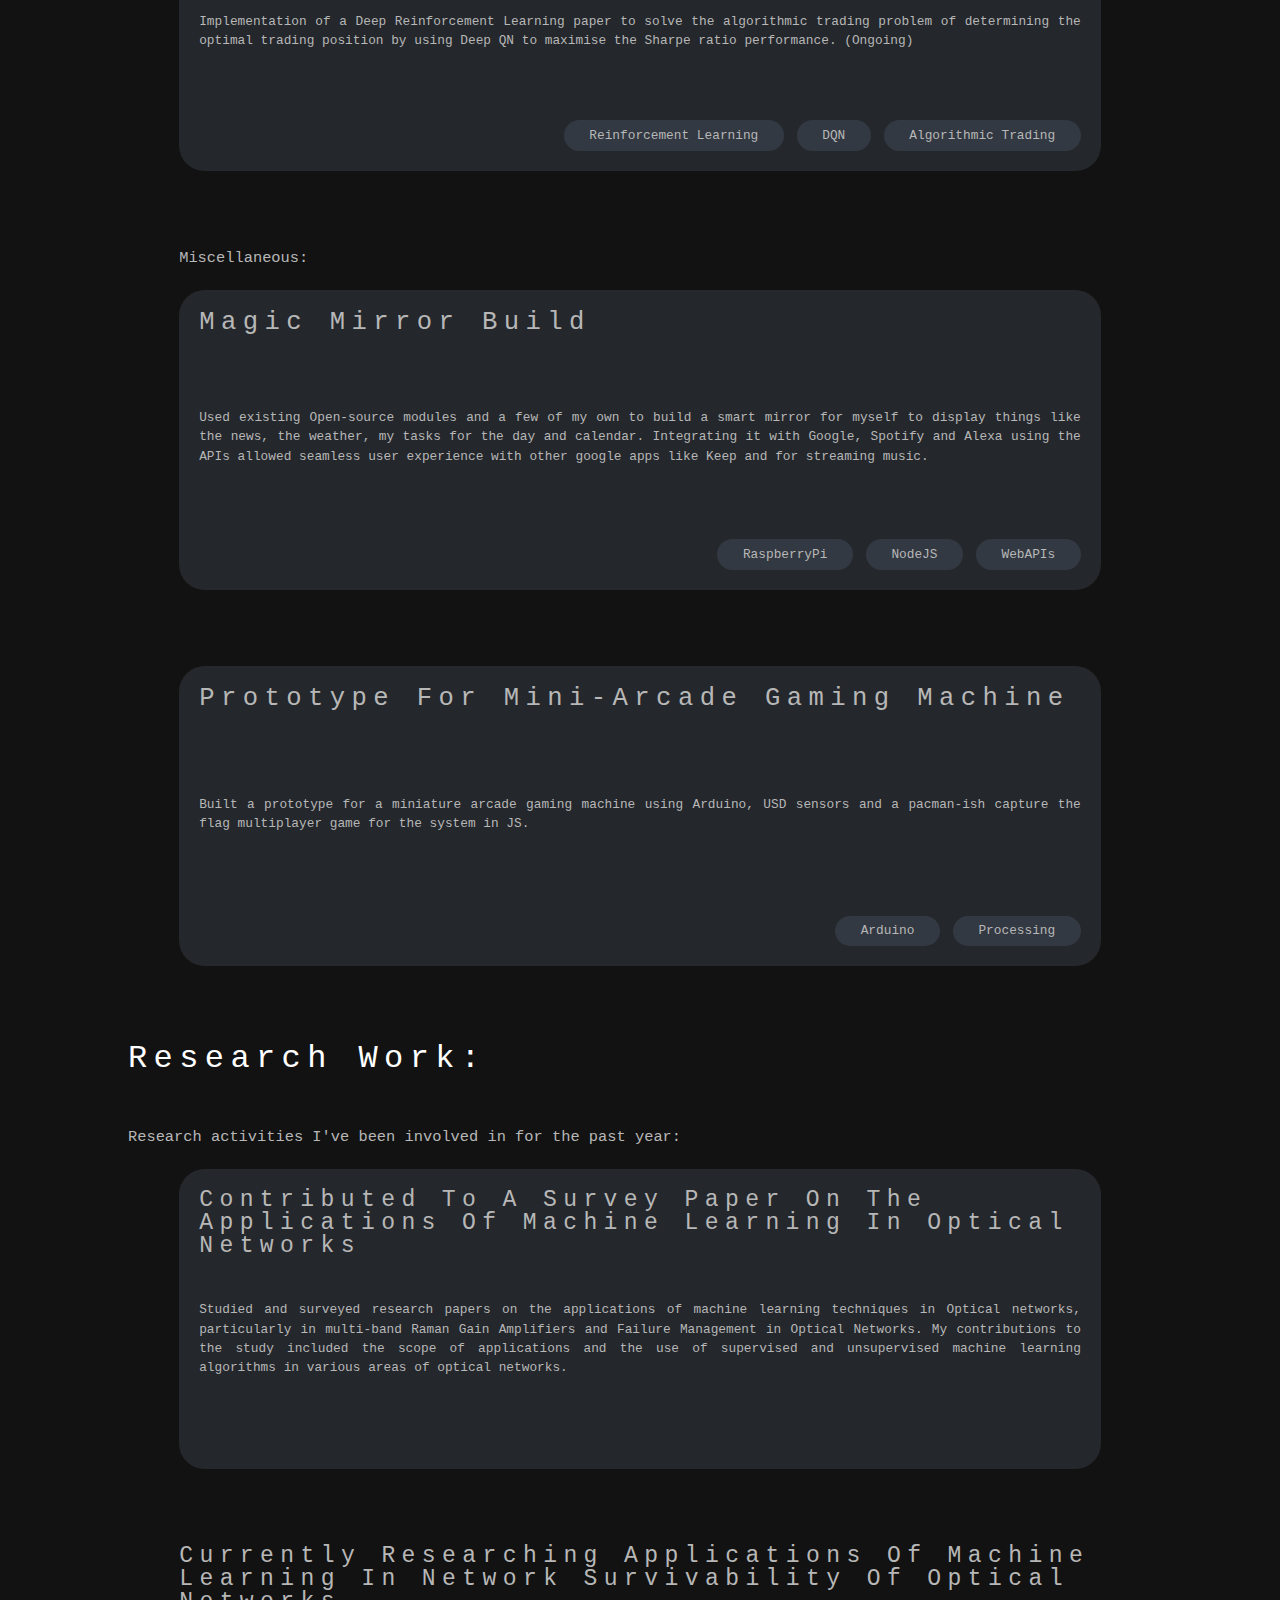
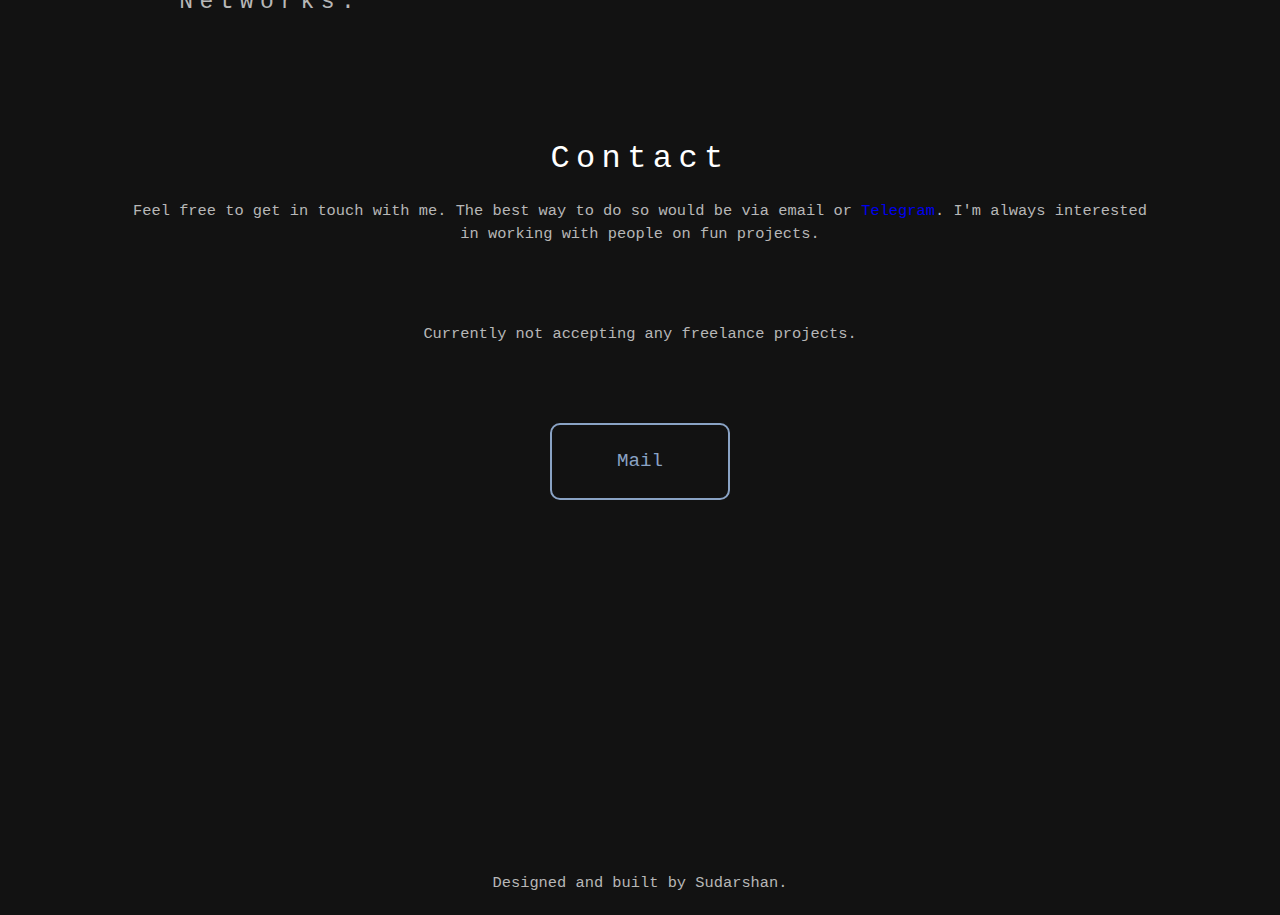
==== commit fe224899: "Fix: link to repo fro classification model" ====
--- a/index.html
+++ b/index.html
@@ -225,7 +225,7 @@
                     <a href="https://github.com/plibither8/percepio-2.0">
                       <i class="fab fa-github fa-2x project-icon"></i
                     ></a>
-                    <a href="https://percepio.vercel.app/"
+                    <a href="https://github.com/sudarshbuxyyes/Tweets-Classification"
                       ><i
                         class="fas fa-external-link-alt fa-2x project-icon"
                       ></i
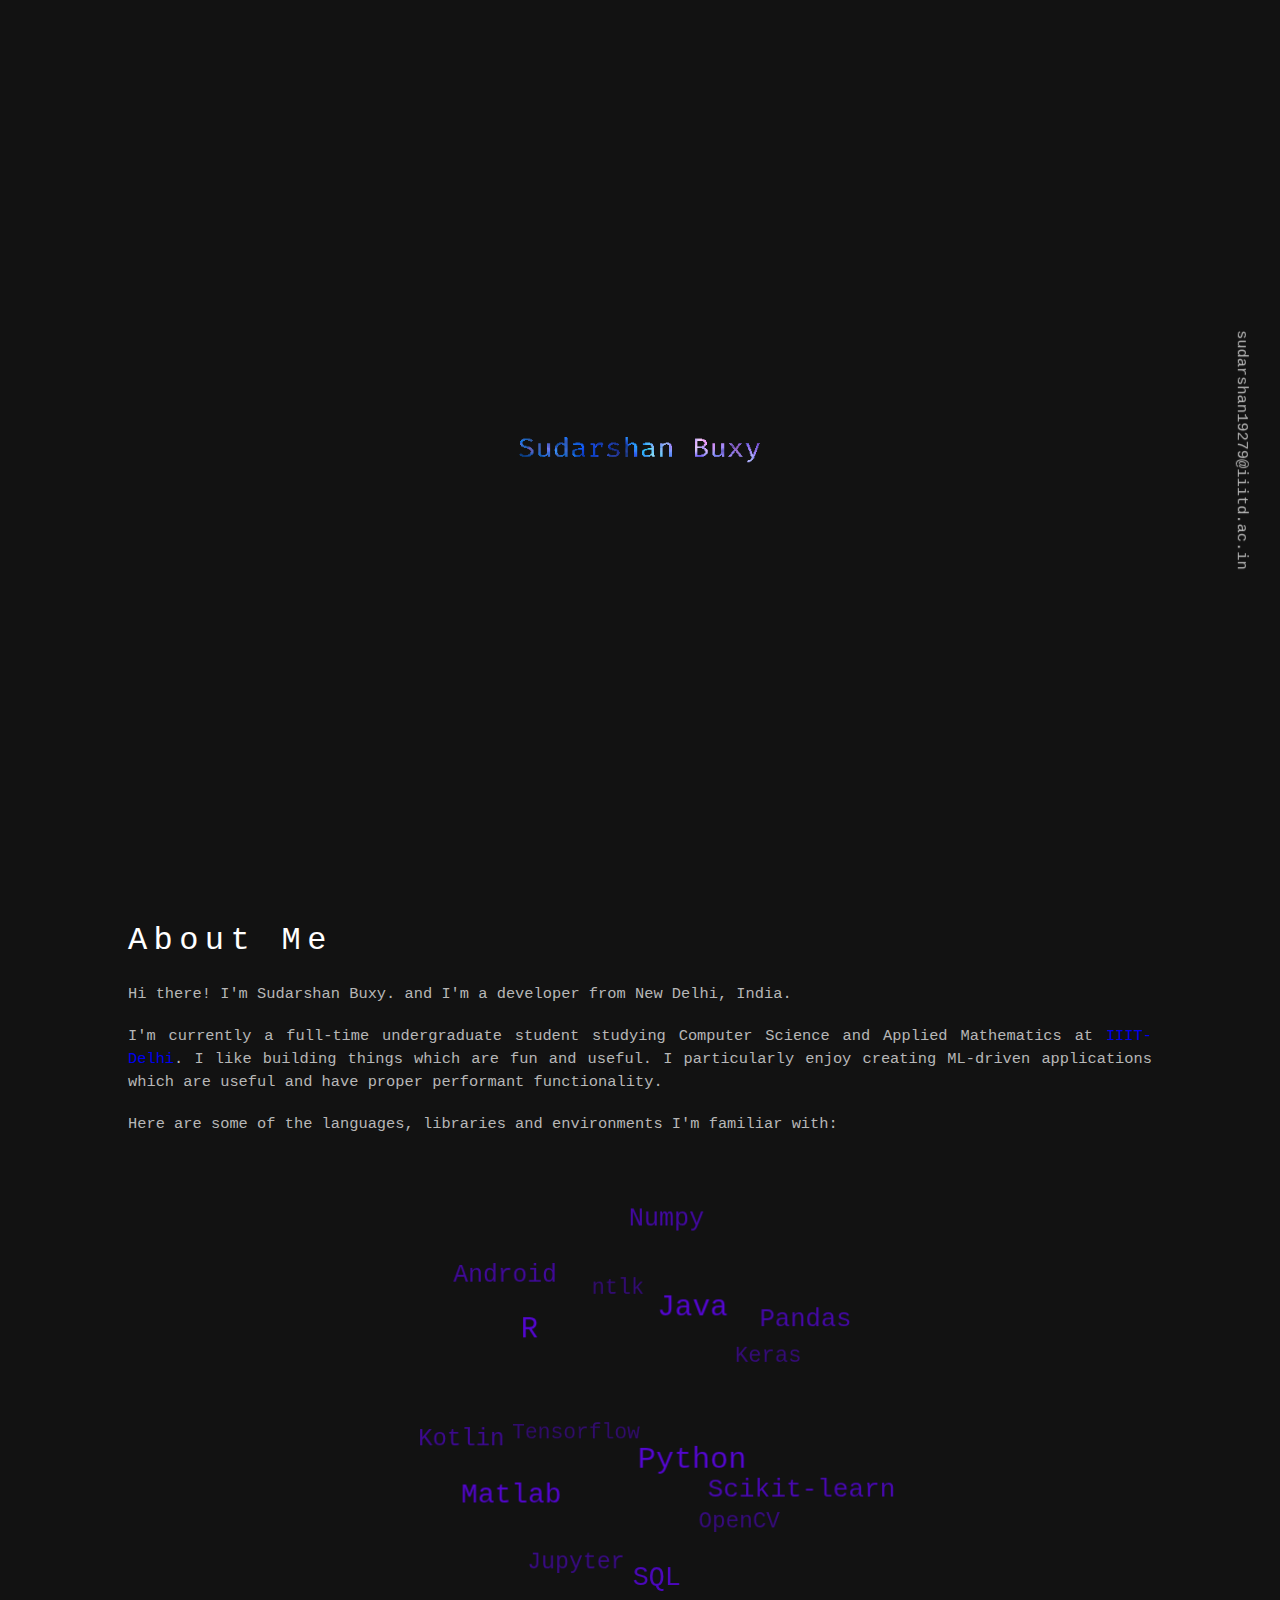
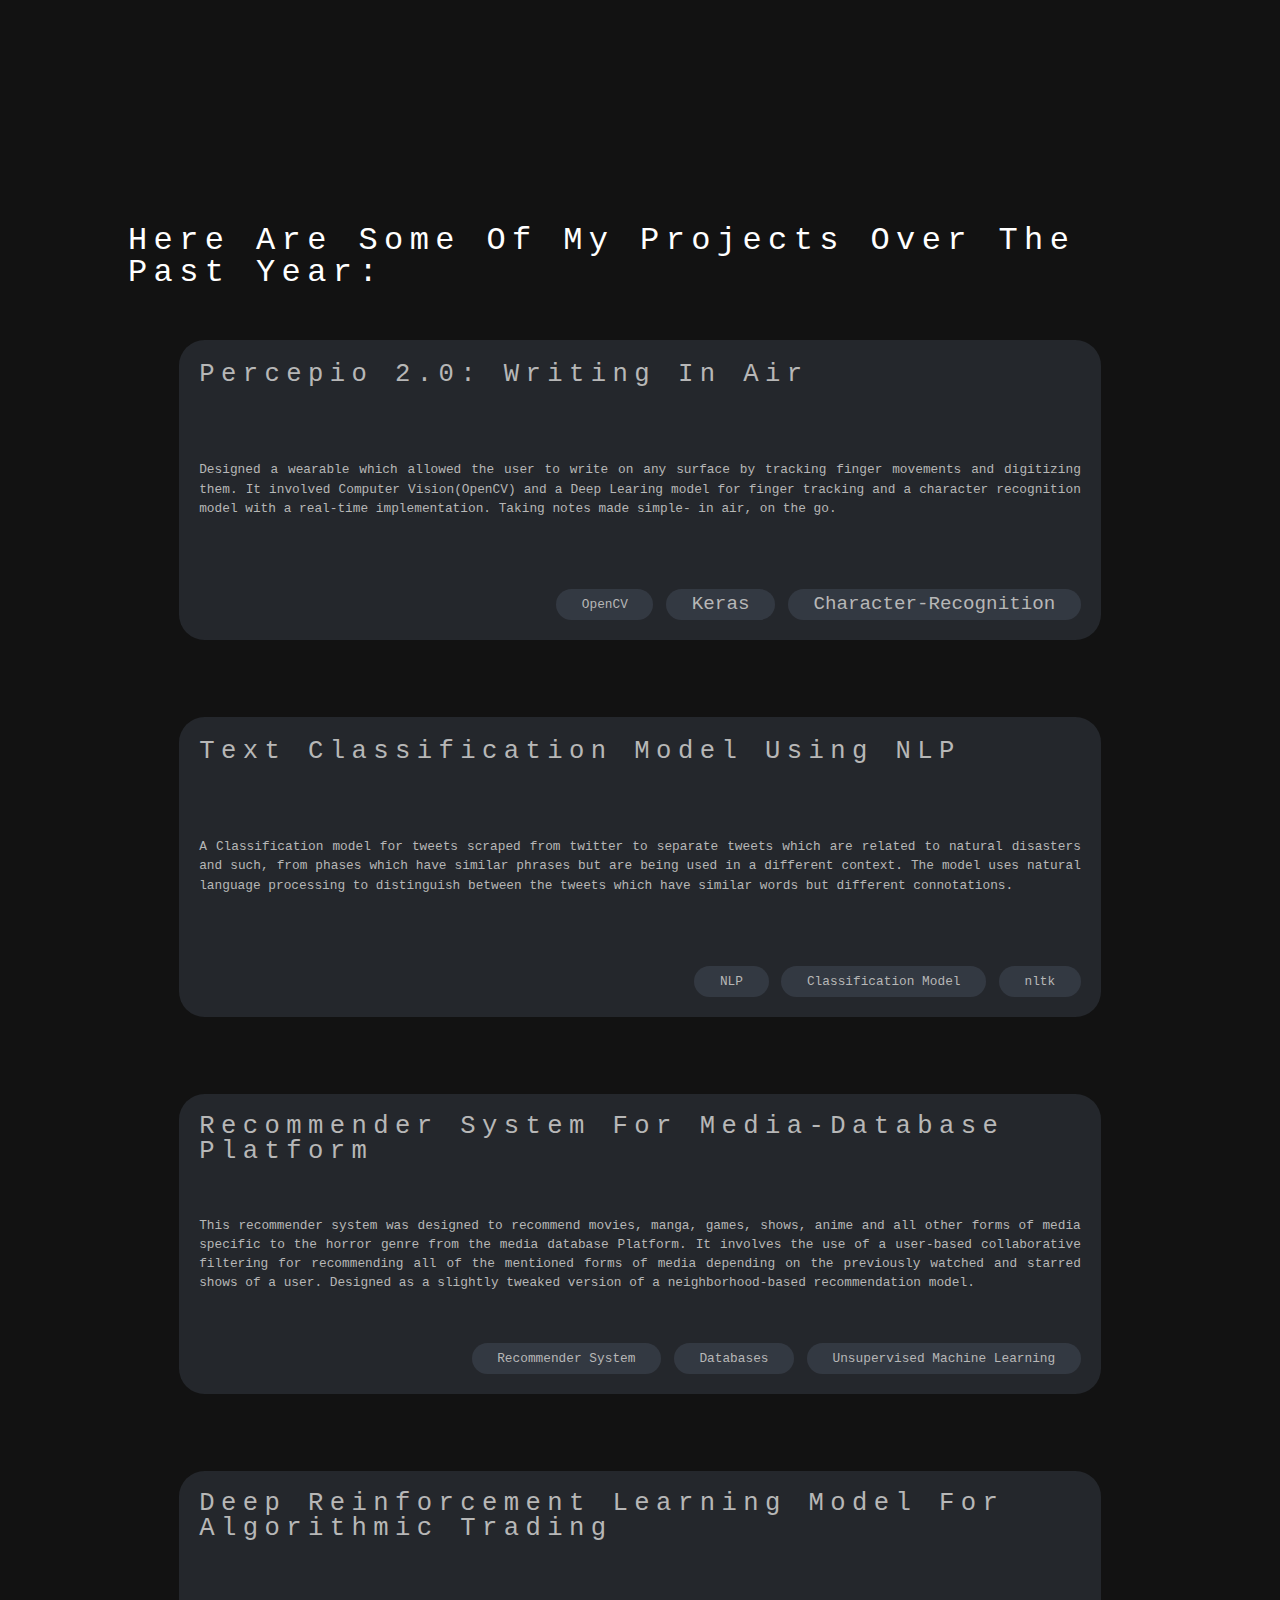
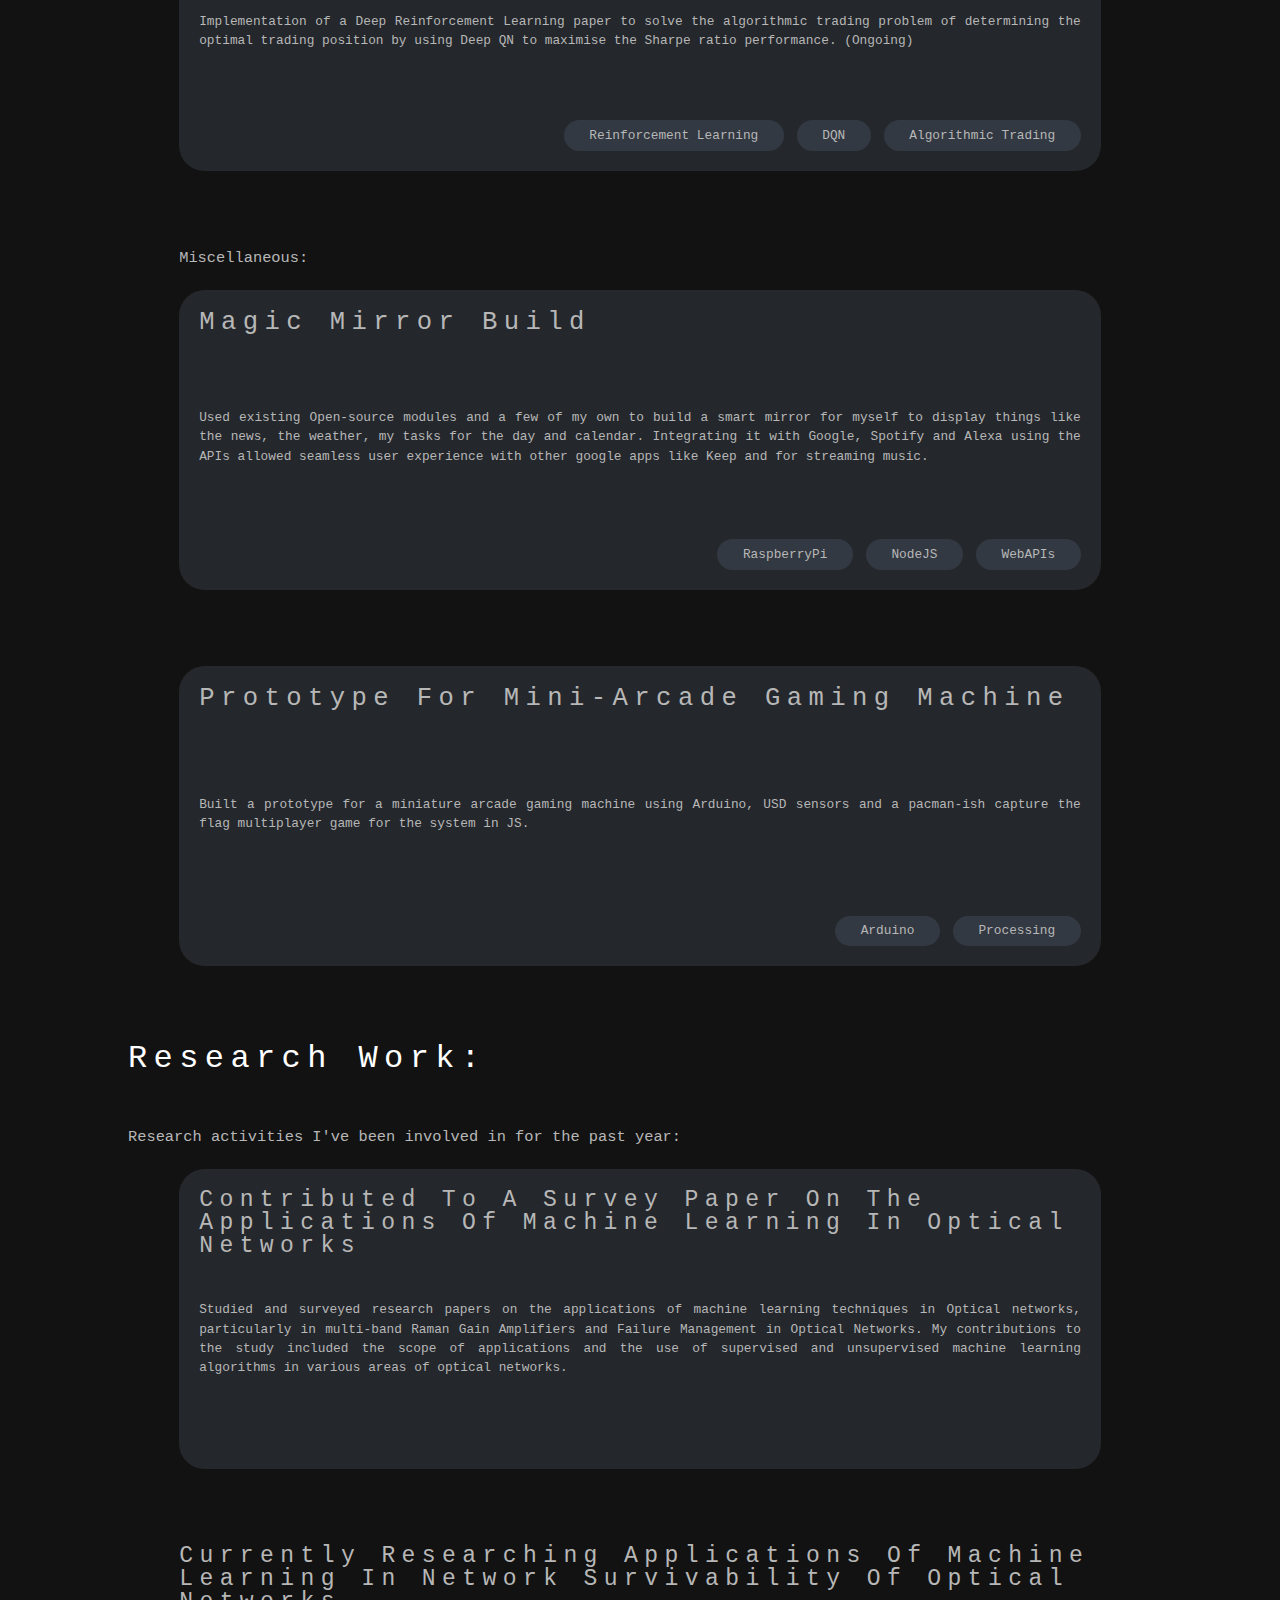
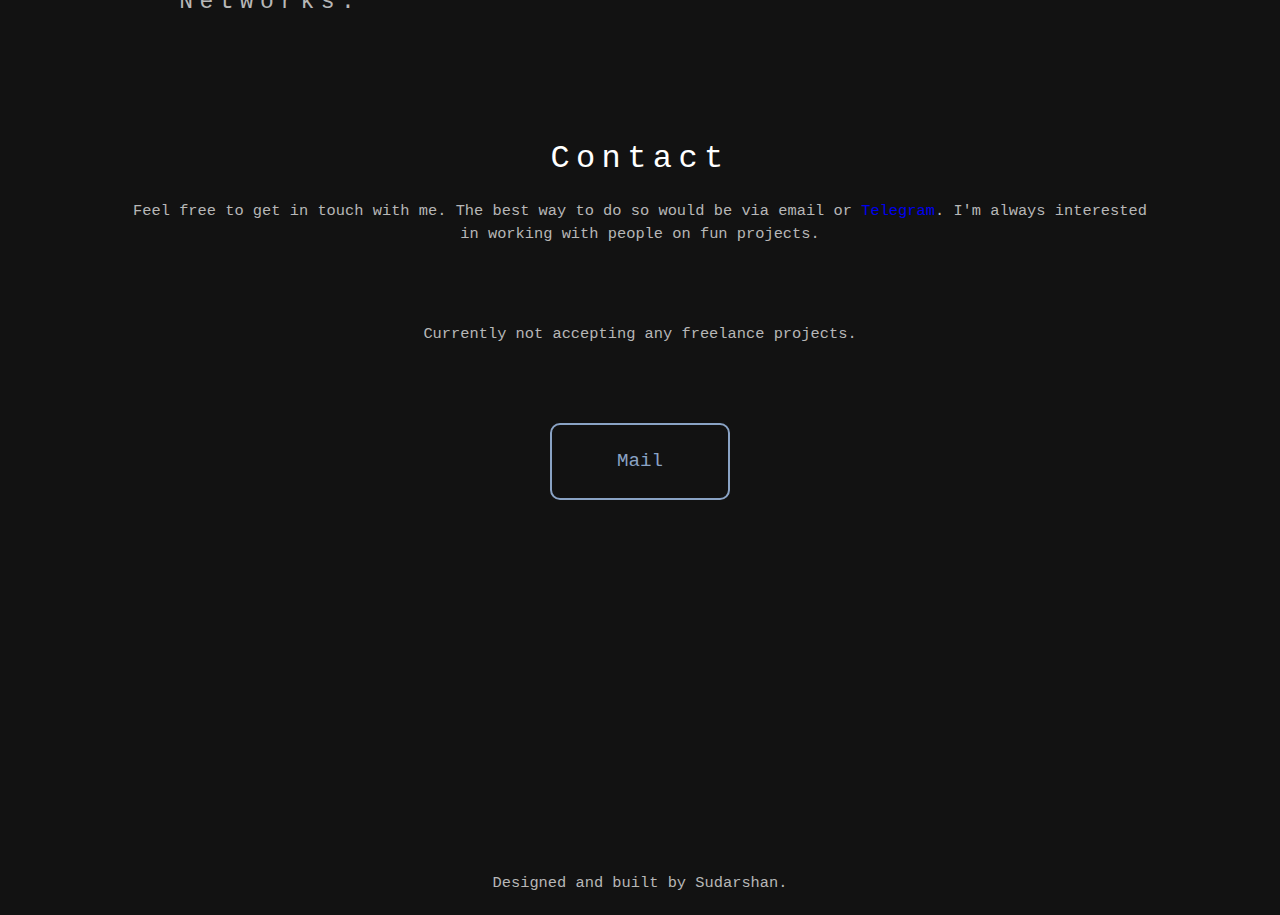
==== commit 97996e24: "Fix: link to repo" ====
--- a/index.html
+++ b/index.html
@@ -222,7 +222,7 @@
                     Text Classification Model using NLP
                   </h3>
                   <div class="project-icons">
-                    <a href="https://github.com/plibither8/percepio-2.0">
+                    <a href="https://github.com/sudarshbuxyyes/Tweets-Classification">
                       <i class="fab fa-github fa-2x project-icon"></i
                     ></a>
                     <a href="https://github.com/sudarshbuxyyes/Tweets-Classification"
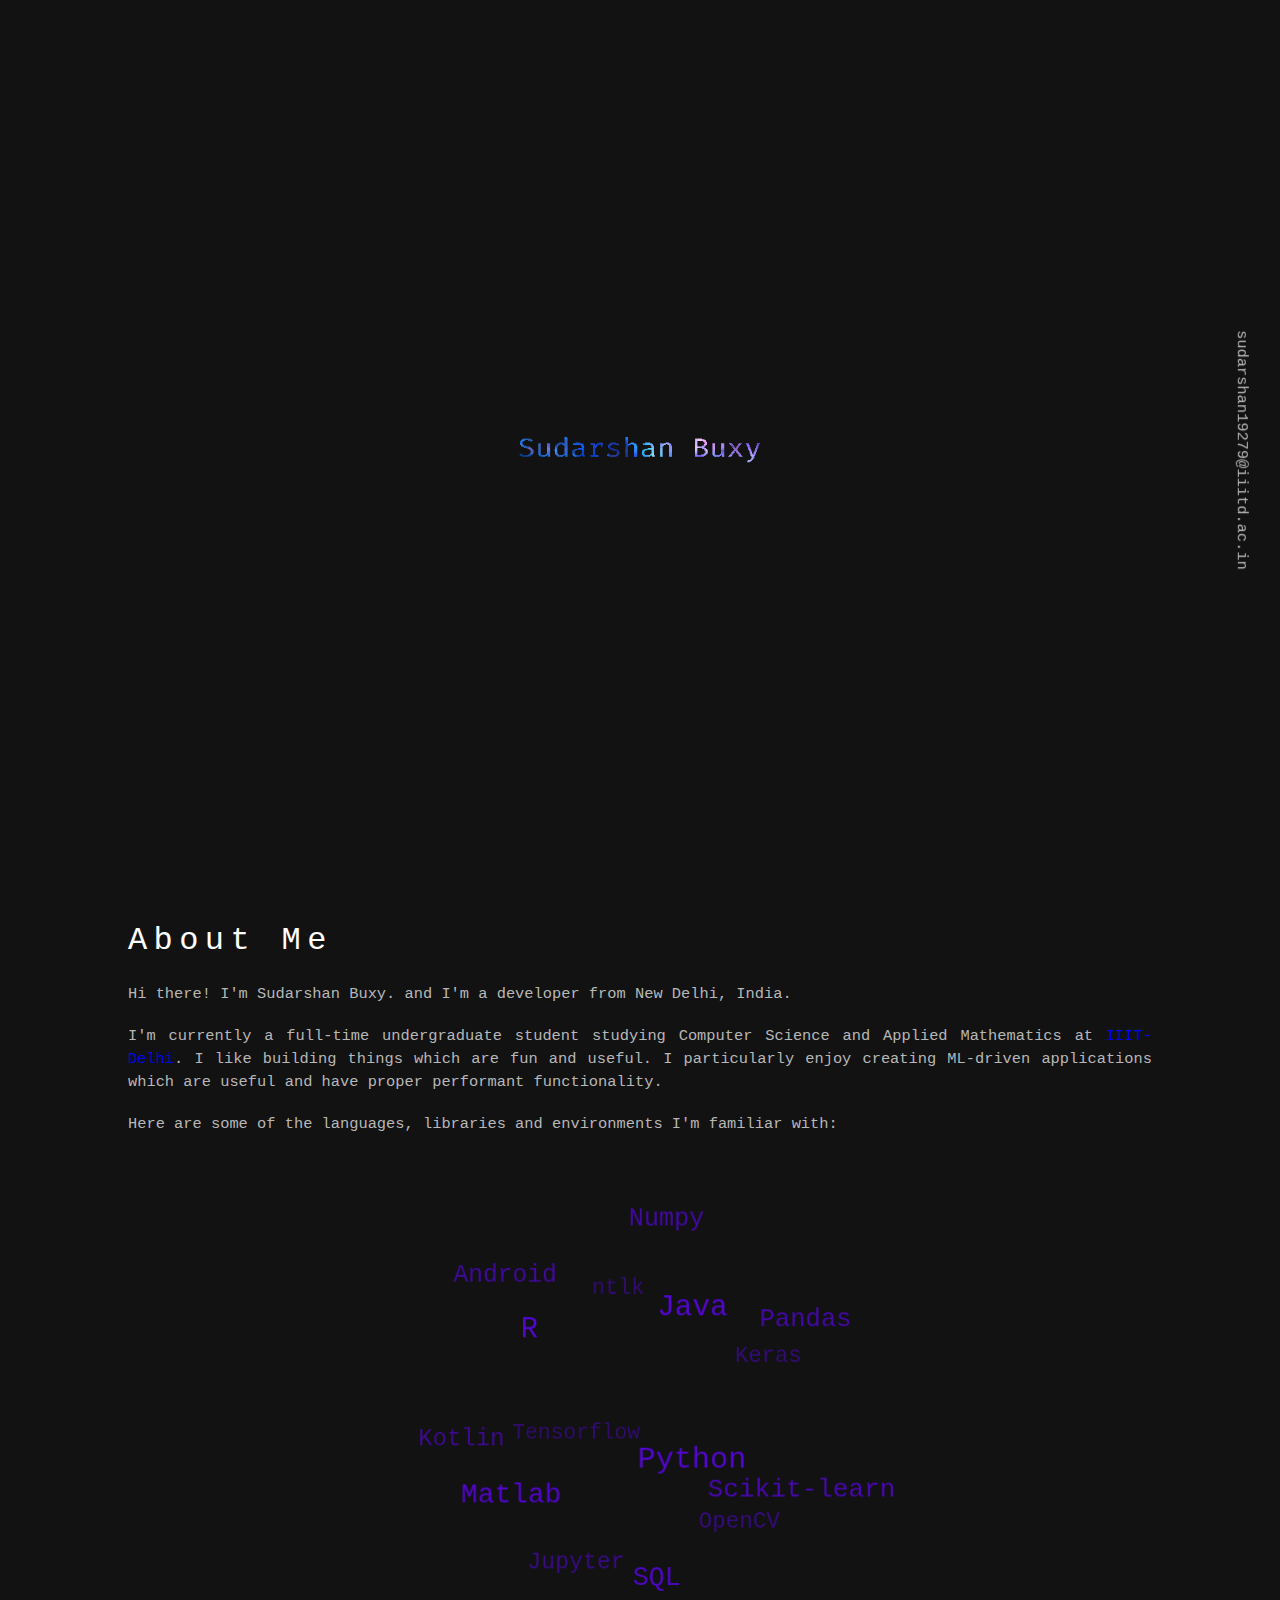
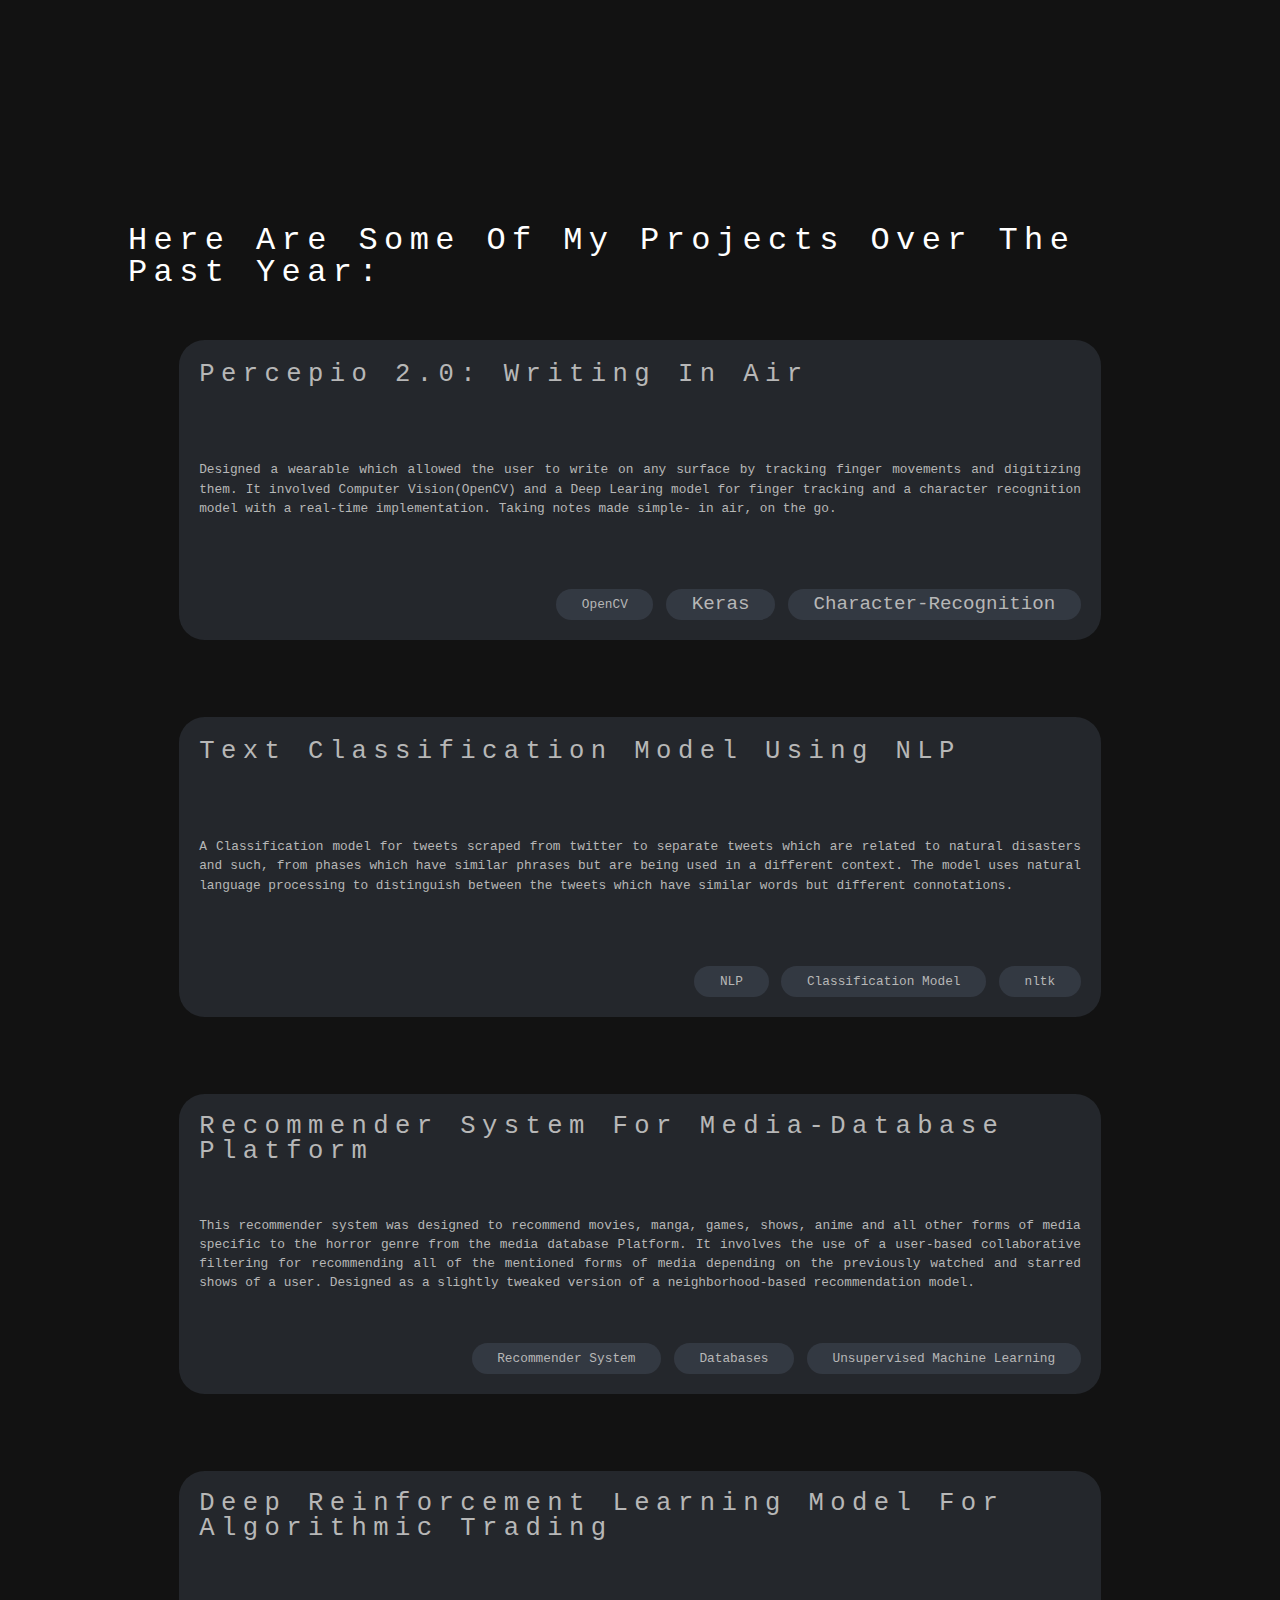
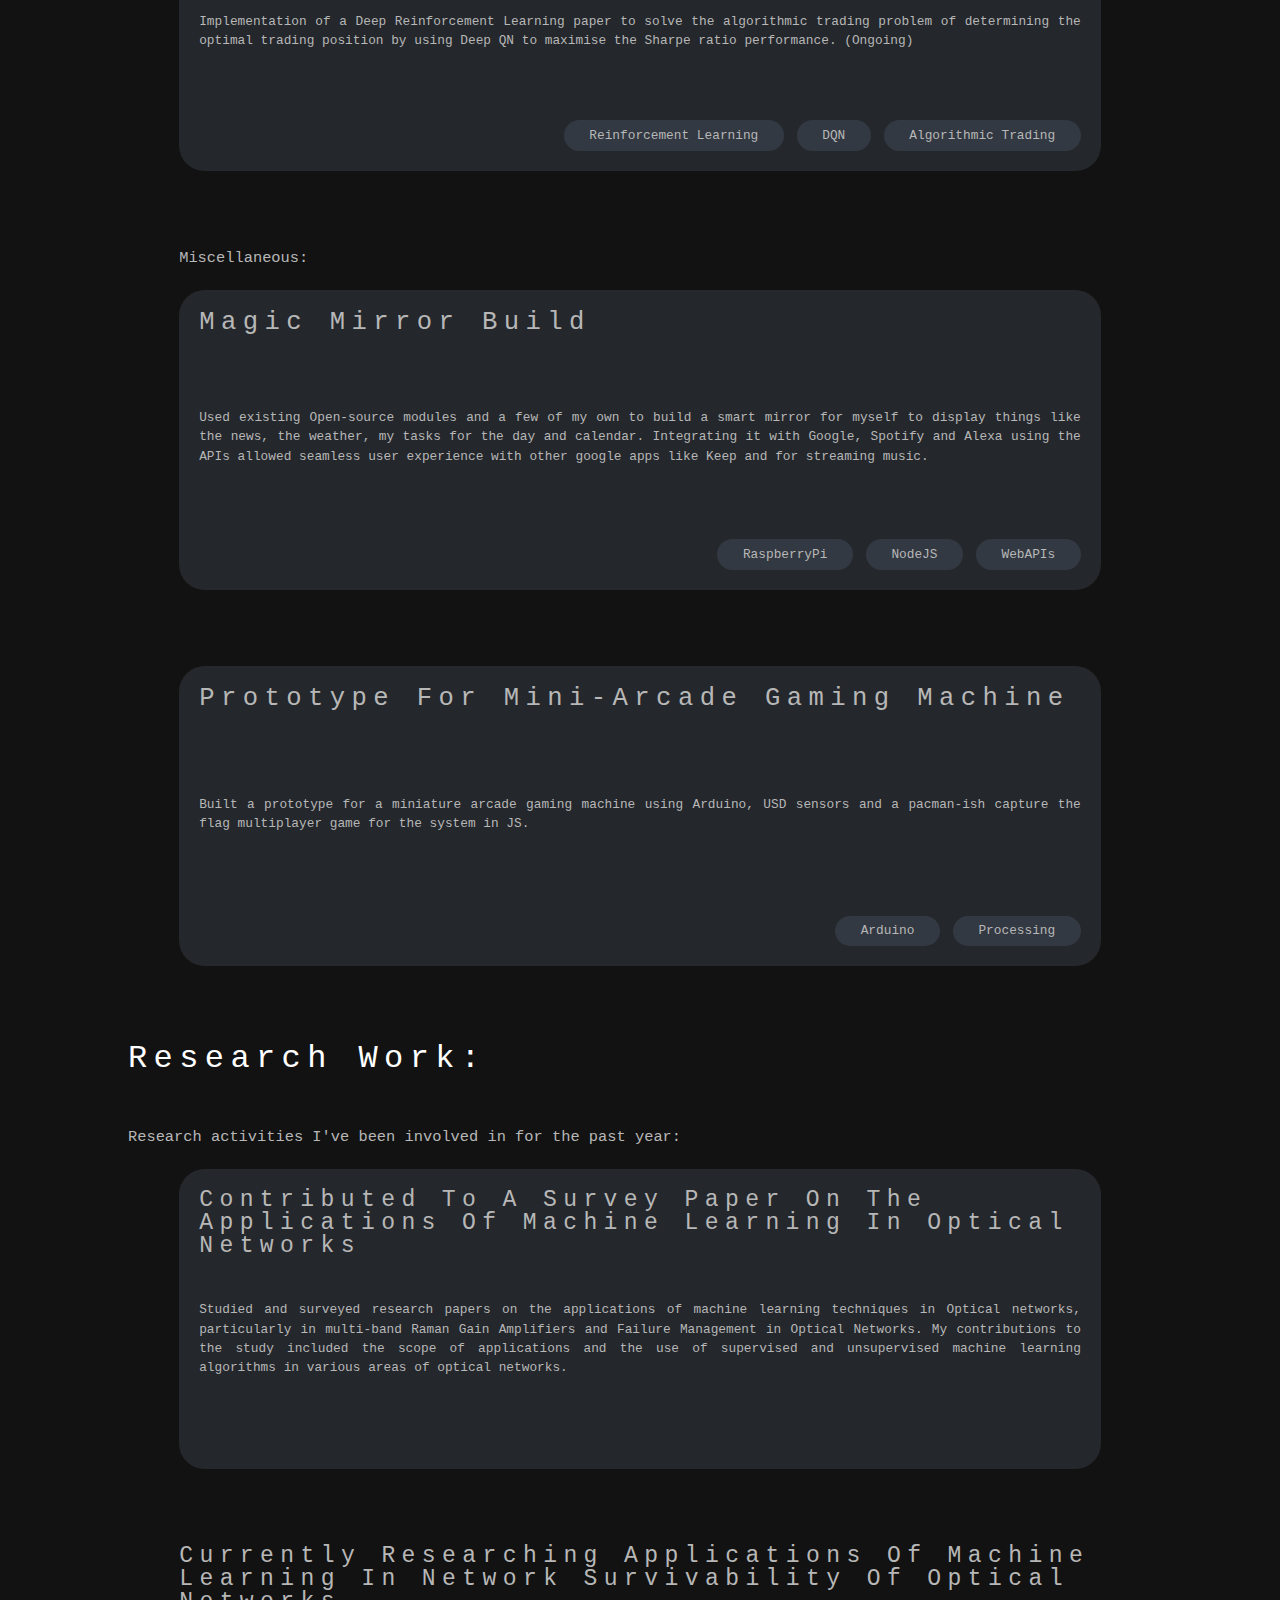
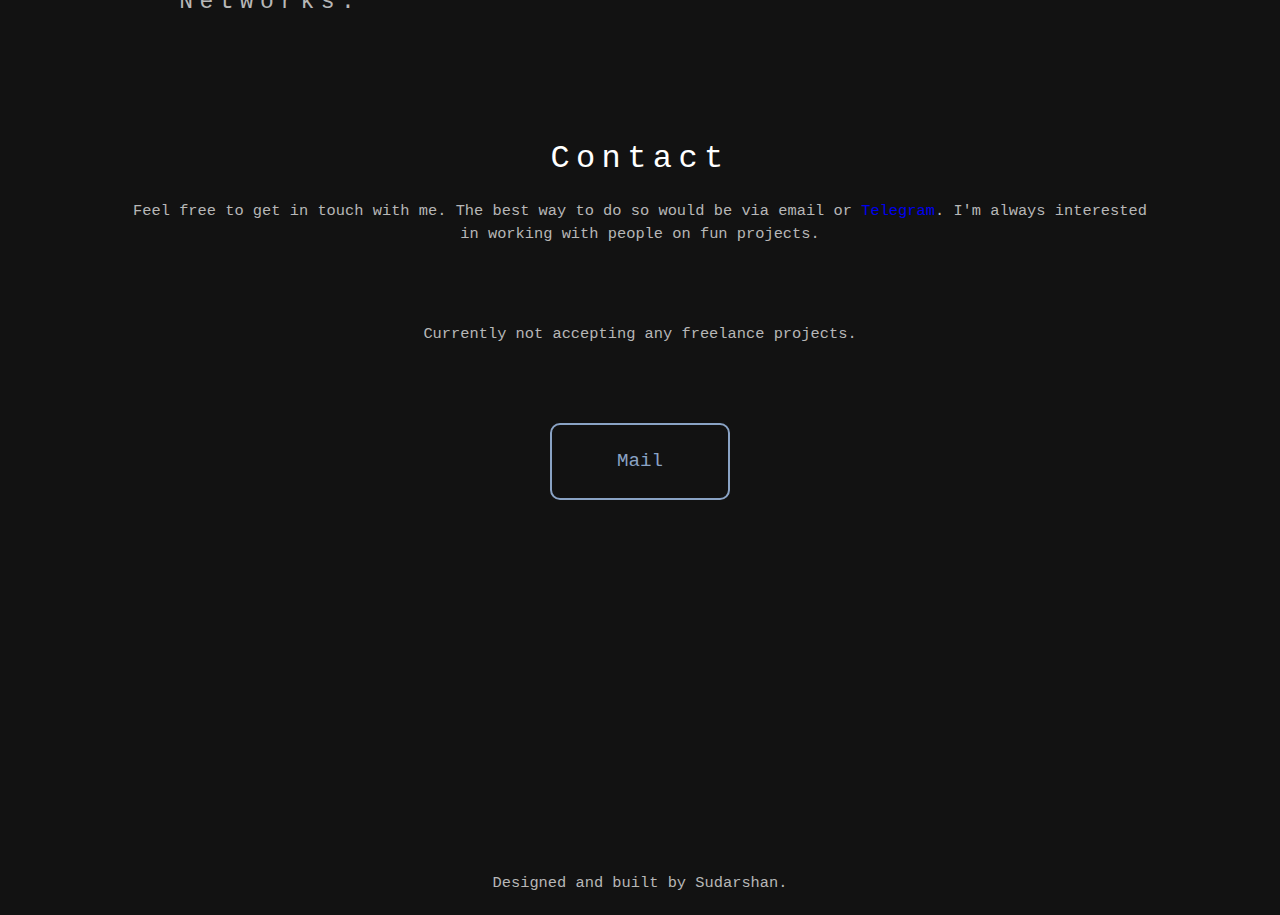
==== commit 2a9528ef: "..." ====
--- a/index.html
+++ b/index.html
@@ -99,7 +99,7 @@
               I'm a developer from New Delhi, India and I like to write code to
               build cool things.
             </p>
-            <a class="reach-me-btn" href="mailto:karapandzicmarkol@gmail.com"
+            <a class="reach-me-btn" href="mailto:"
               >Reach Me</a
             >
             <div class="scroll-container">
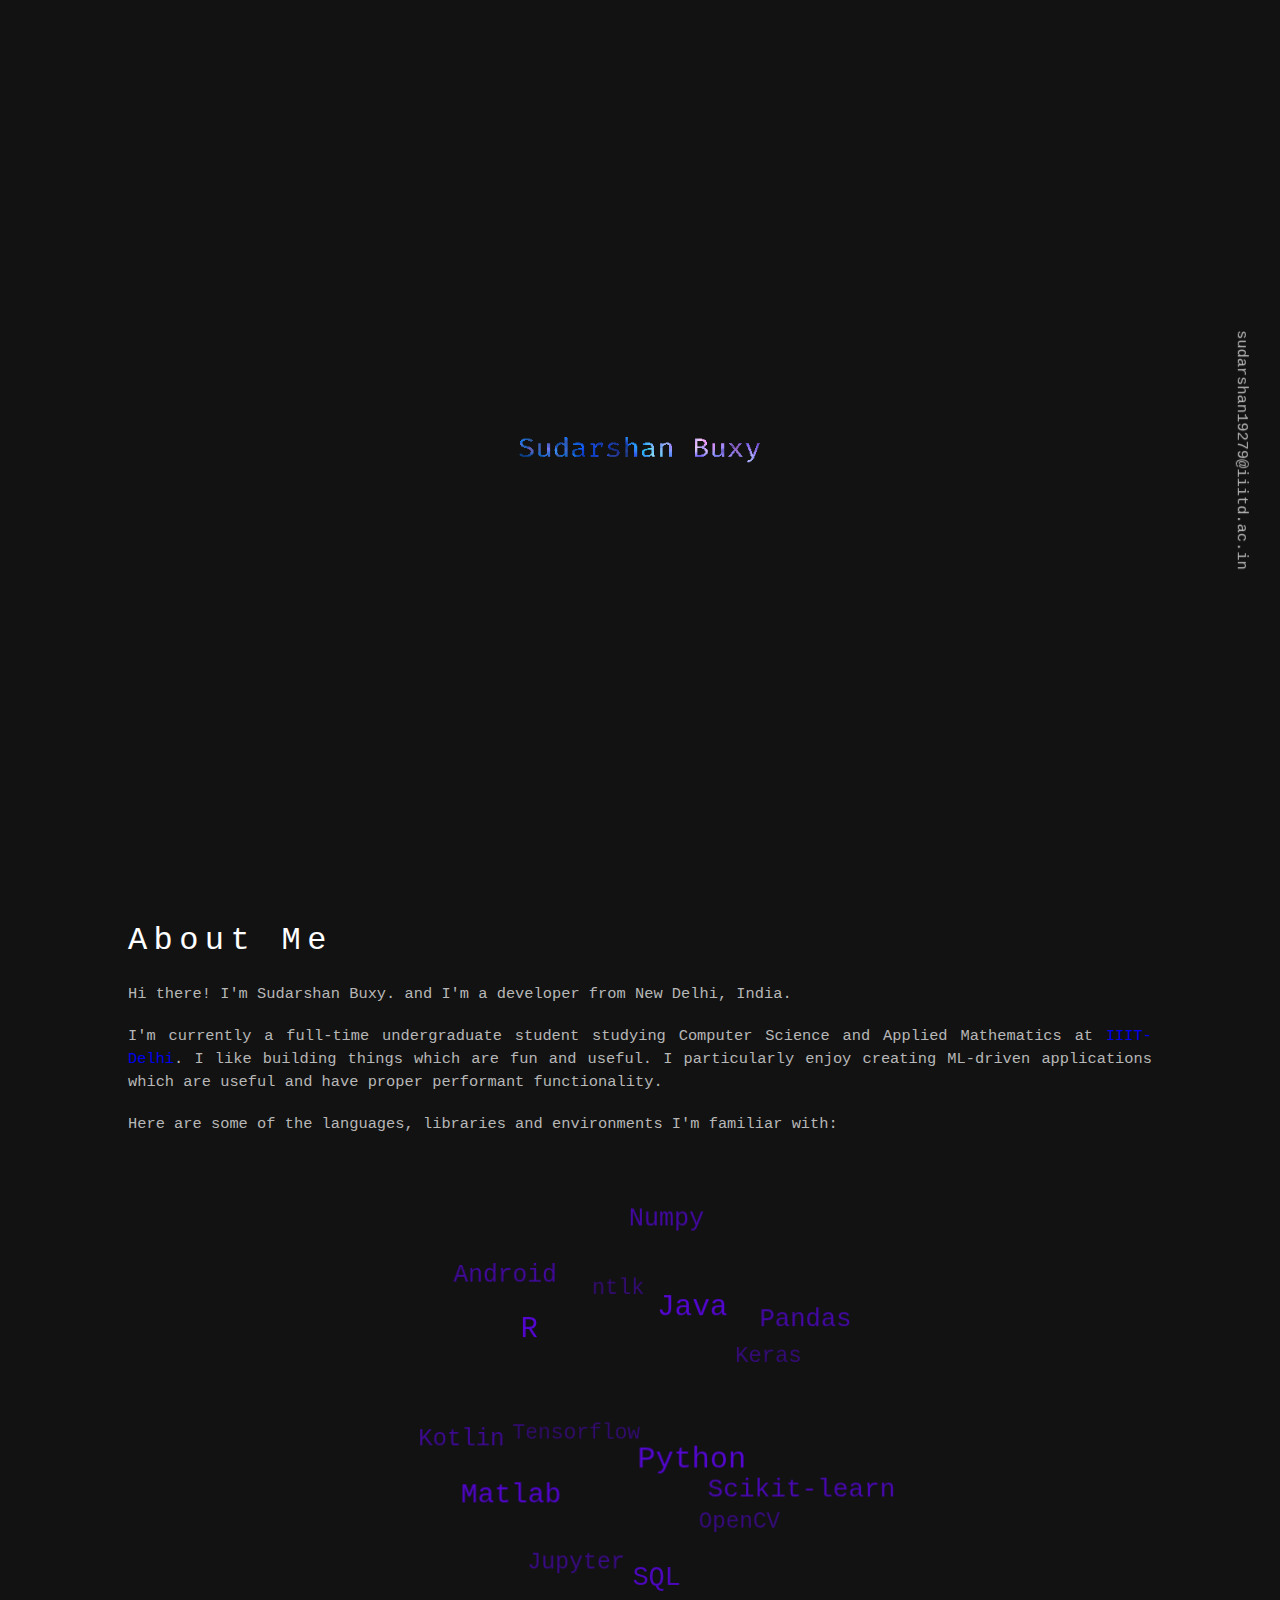
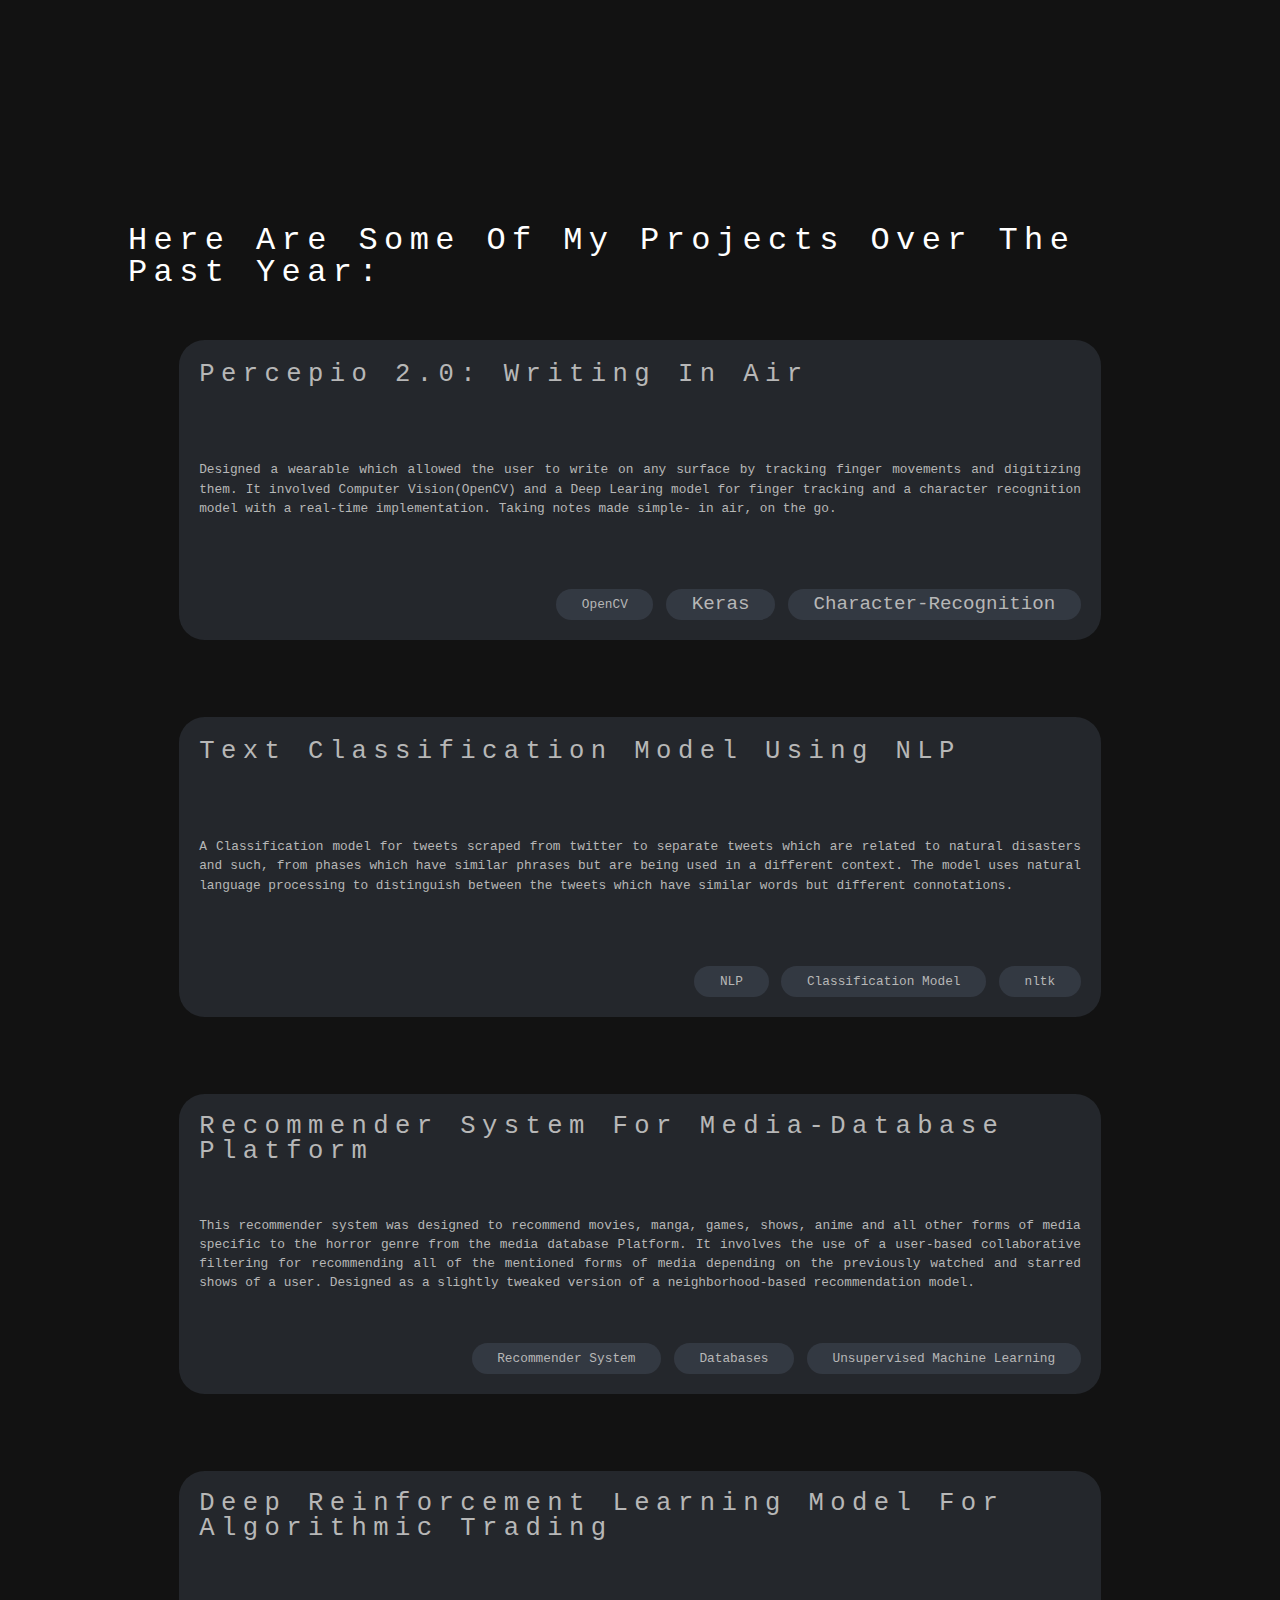
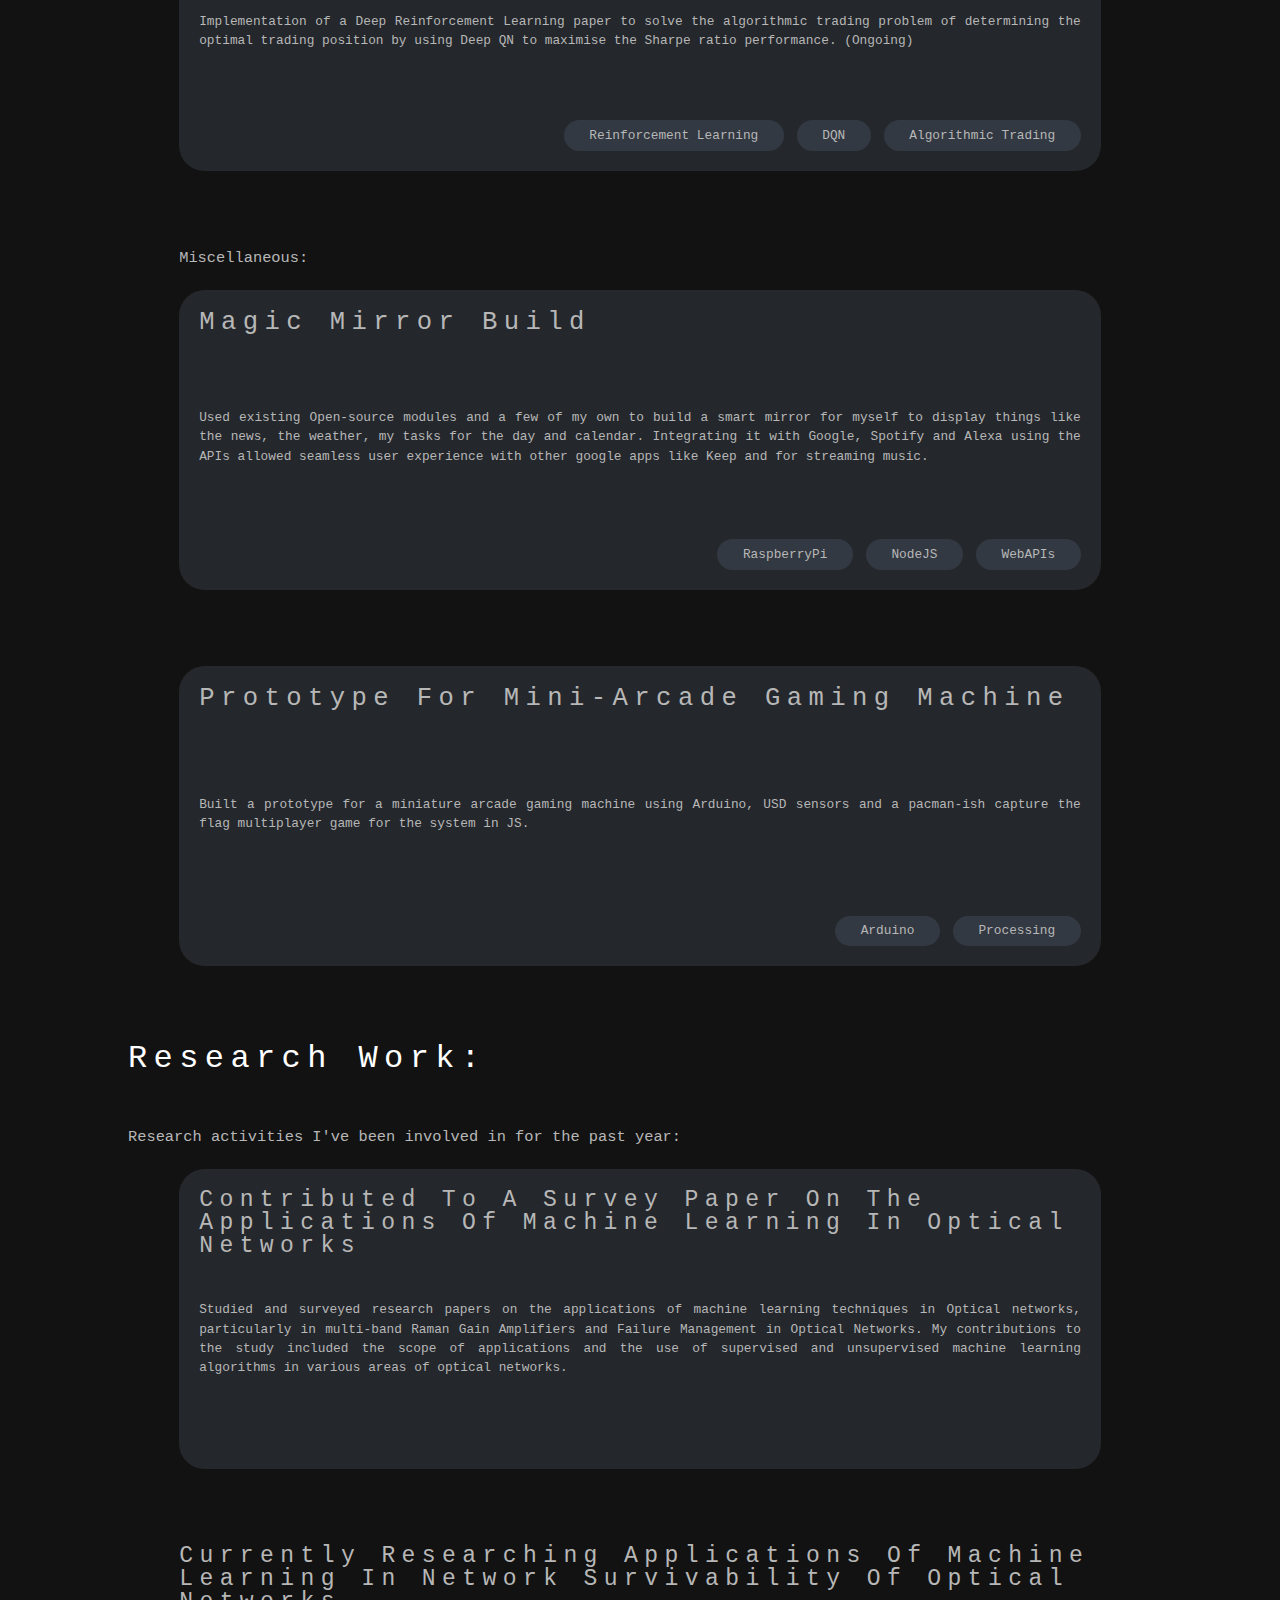
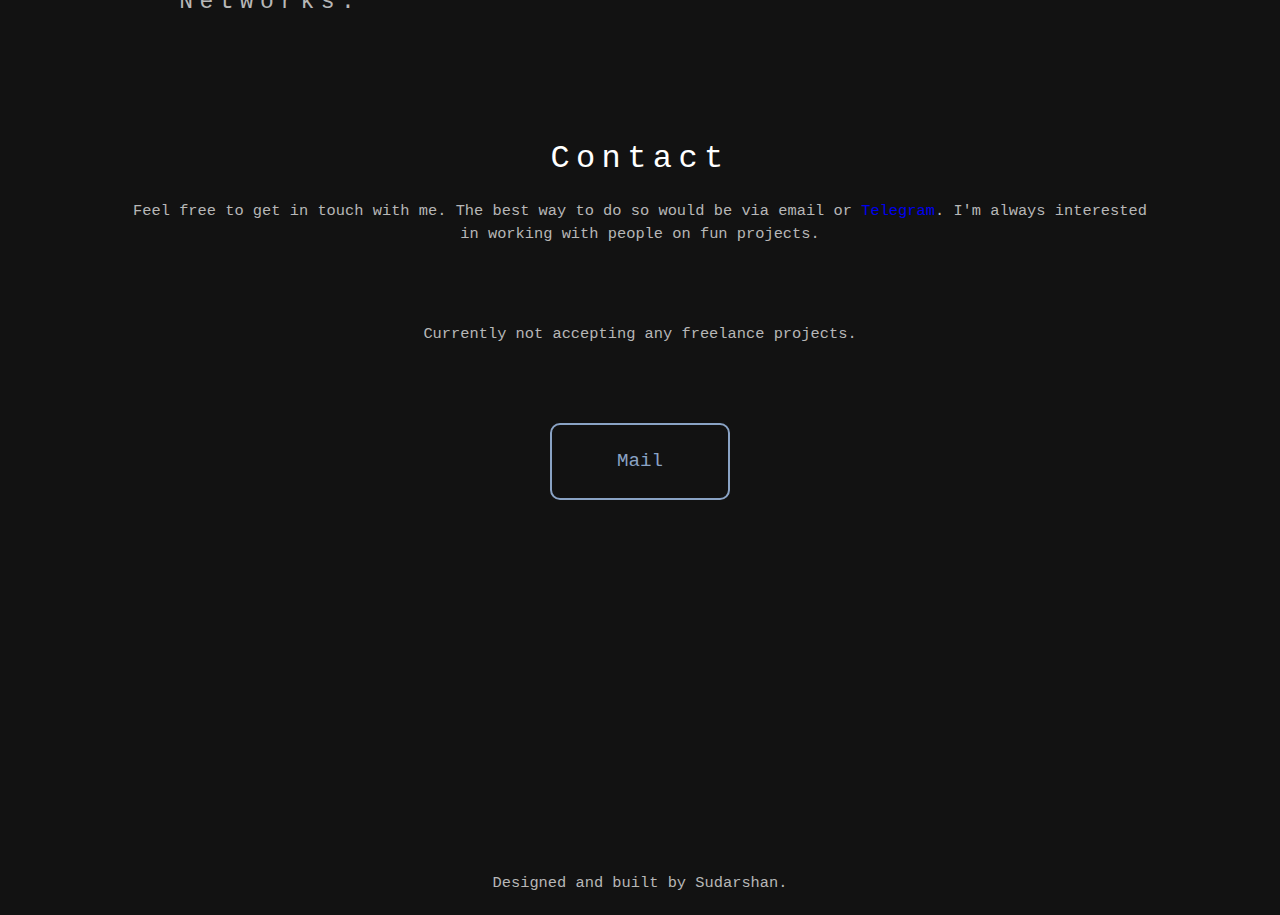
==== commit ef2857ea: "bruh" ====
--- a/index.html
+++ b/index.html
@@ -99,7 +99,7 @@
               I'm a developer from New Delhi, India and I like to write code to
               build cool things.
             </p>
-            <a class="reach-me-btn" href="mailto:"
+            <a class="reach-me-btn" href="mailto:sudarshan19279@iiitd.ac.in"
               >Reach Me</a
             >
             <div class="scroll-container">
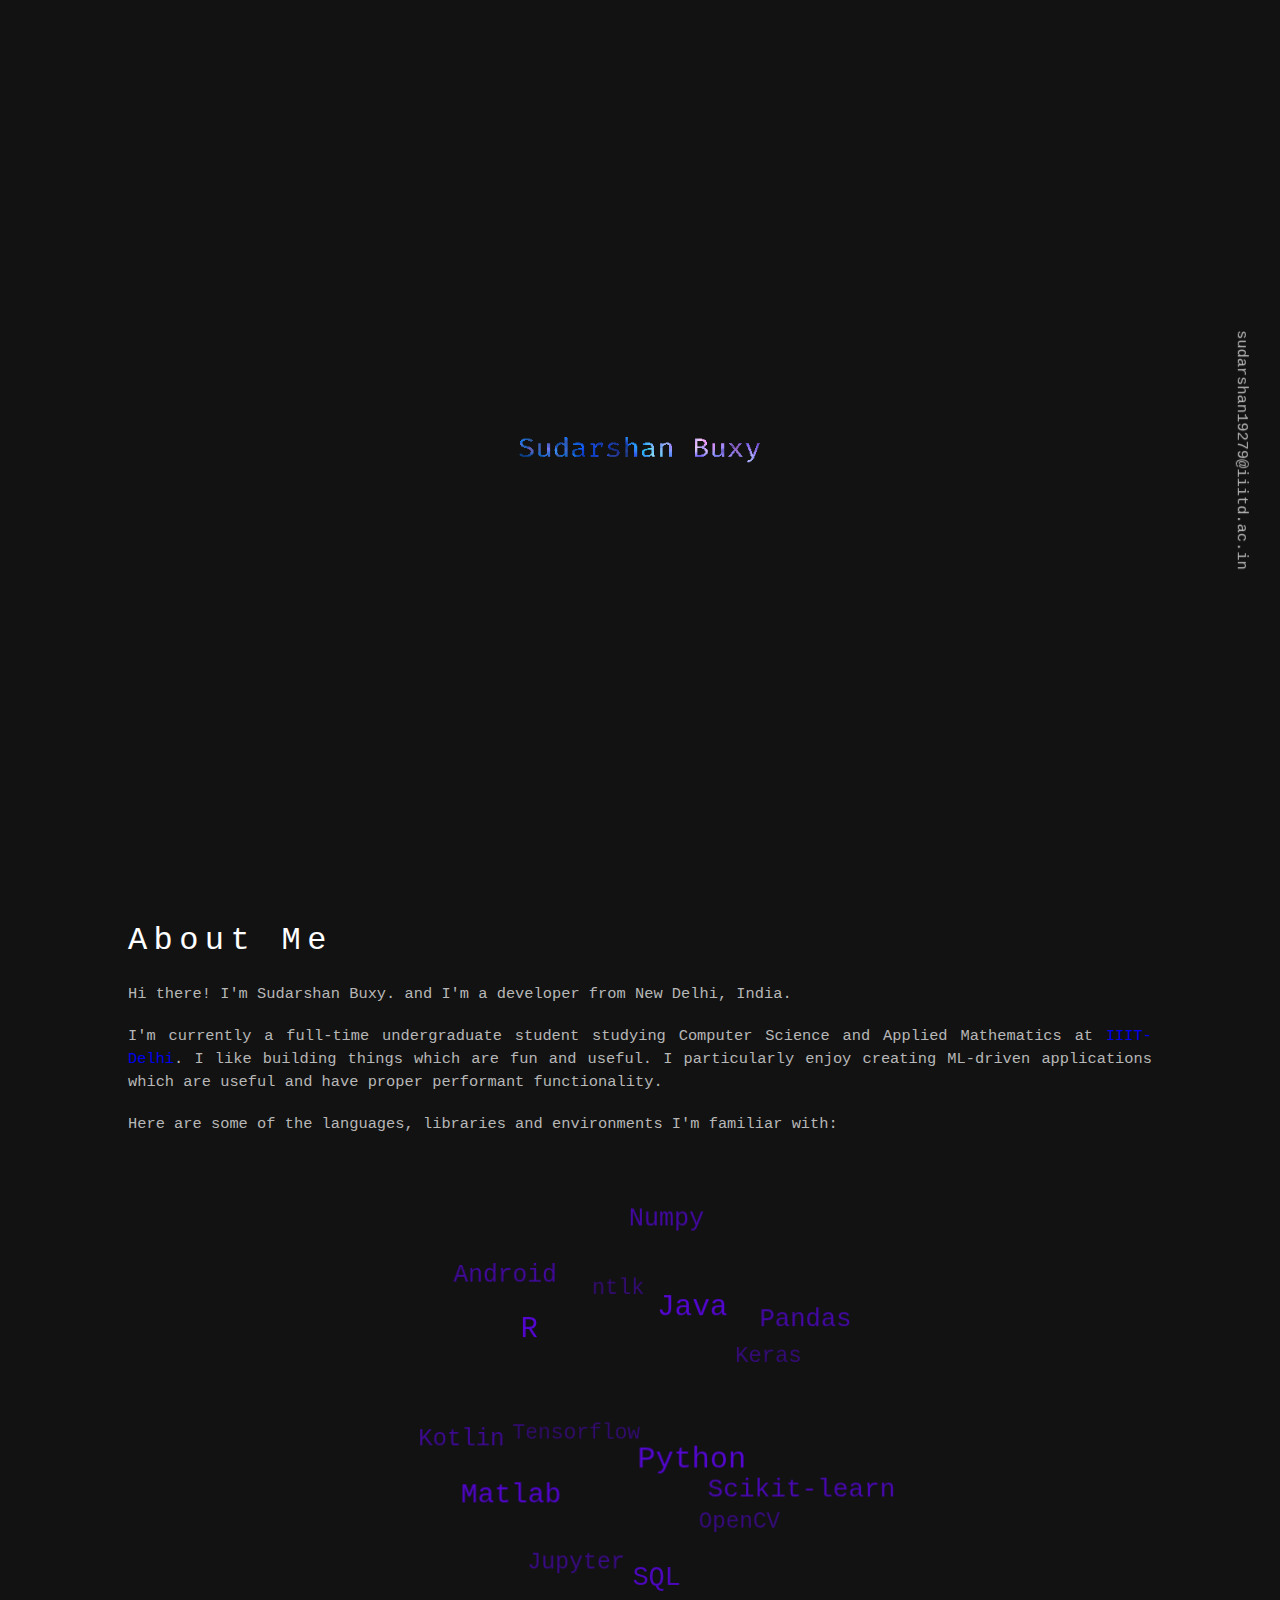
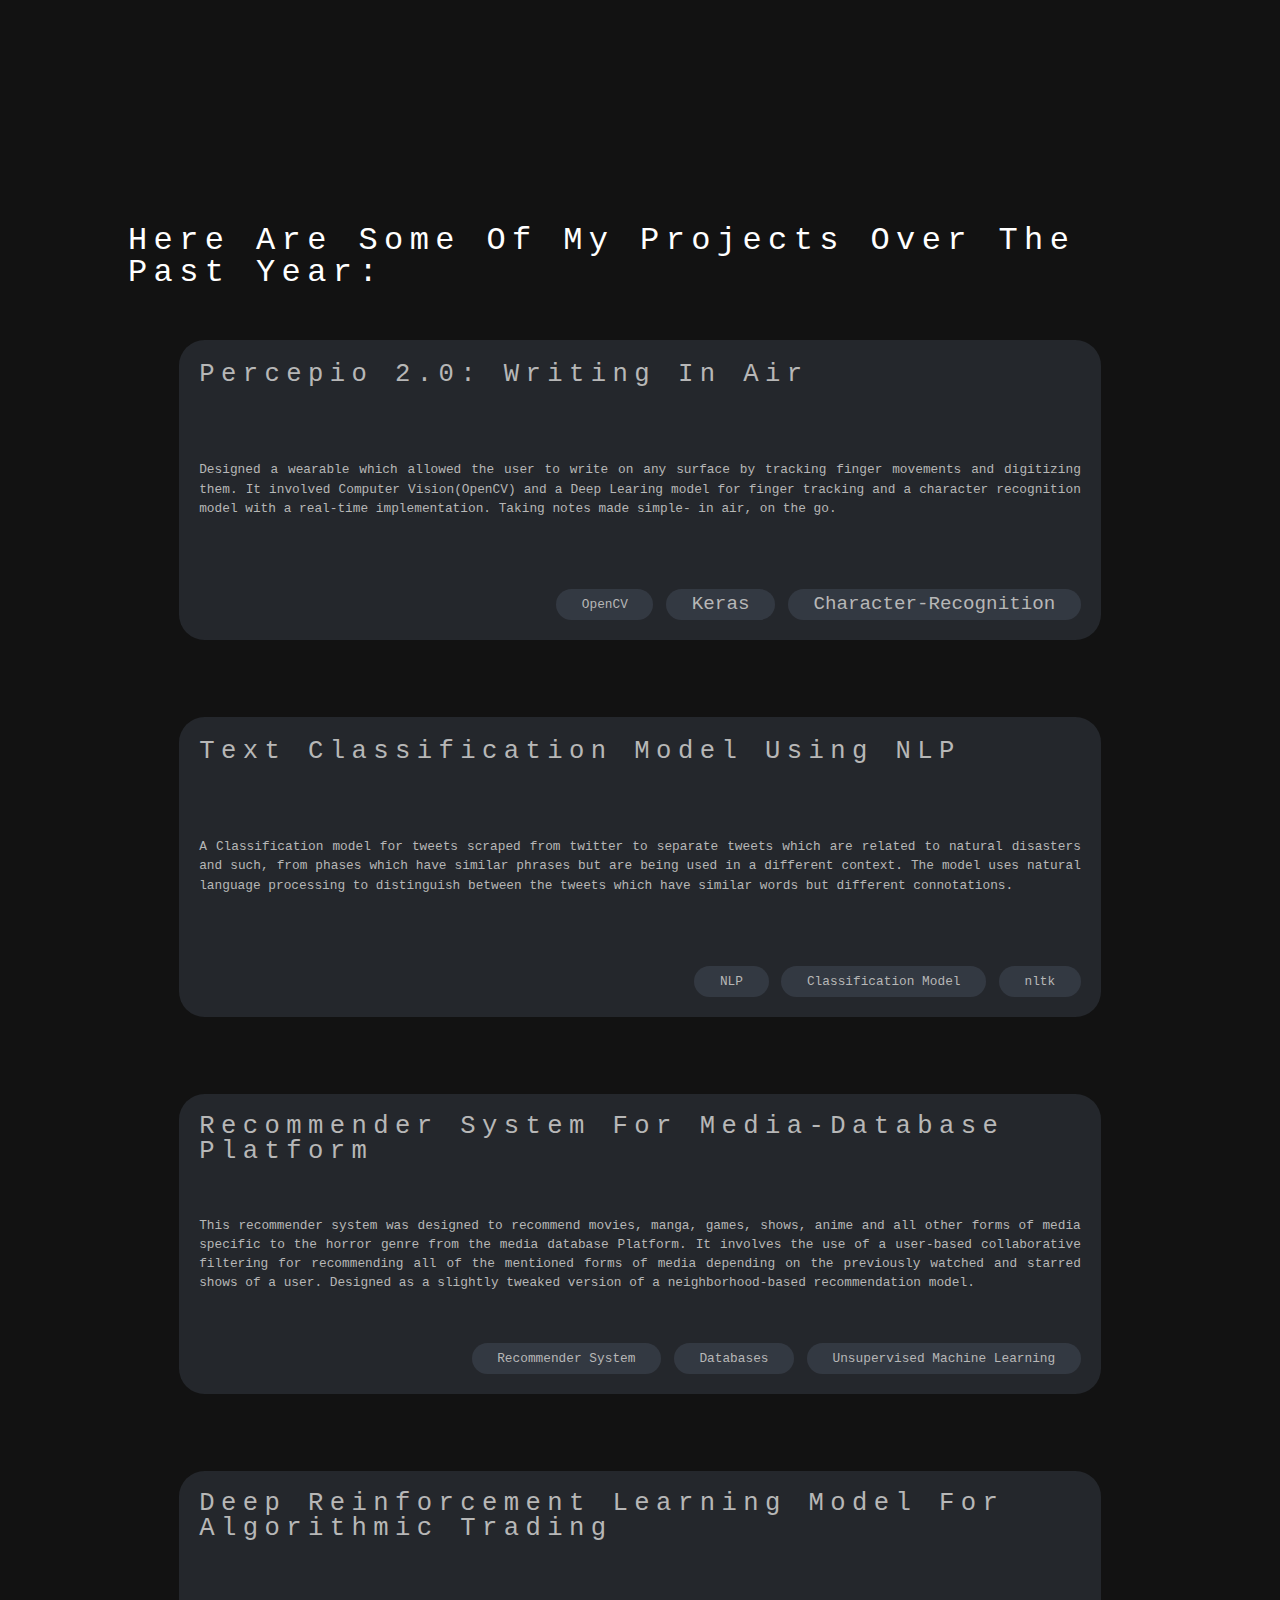
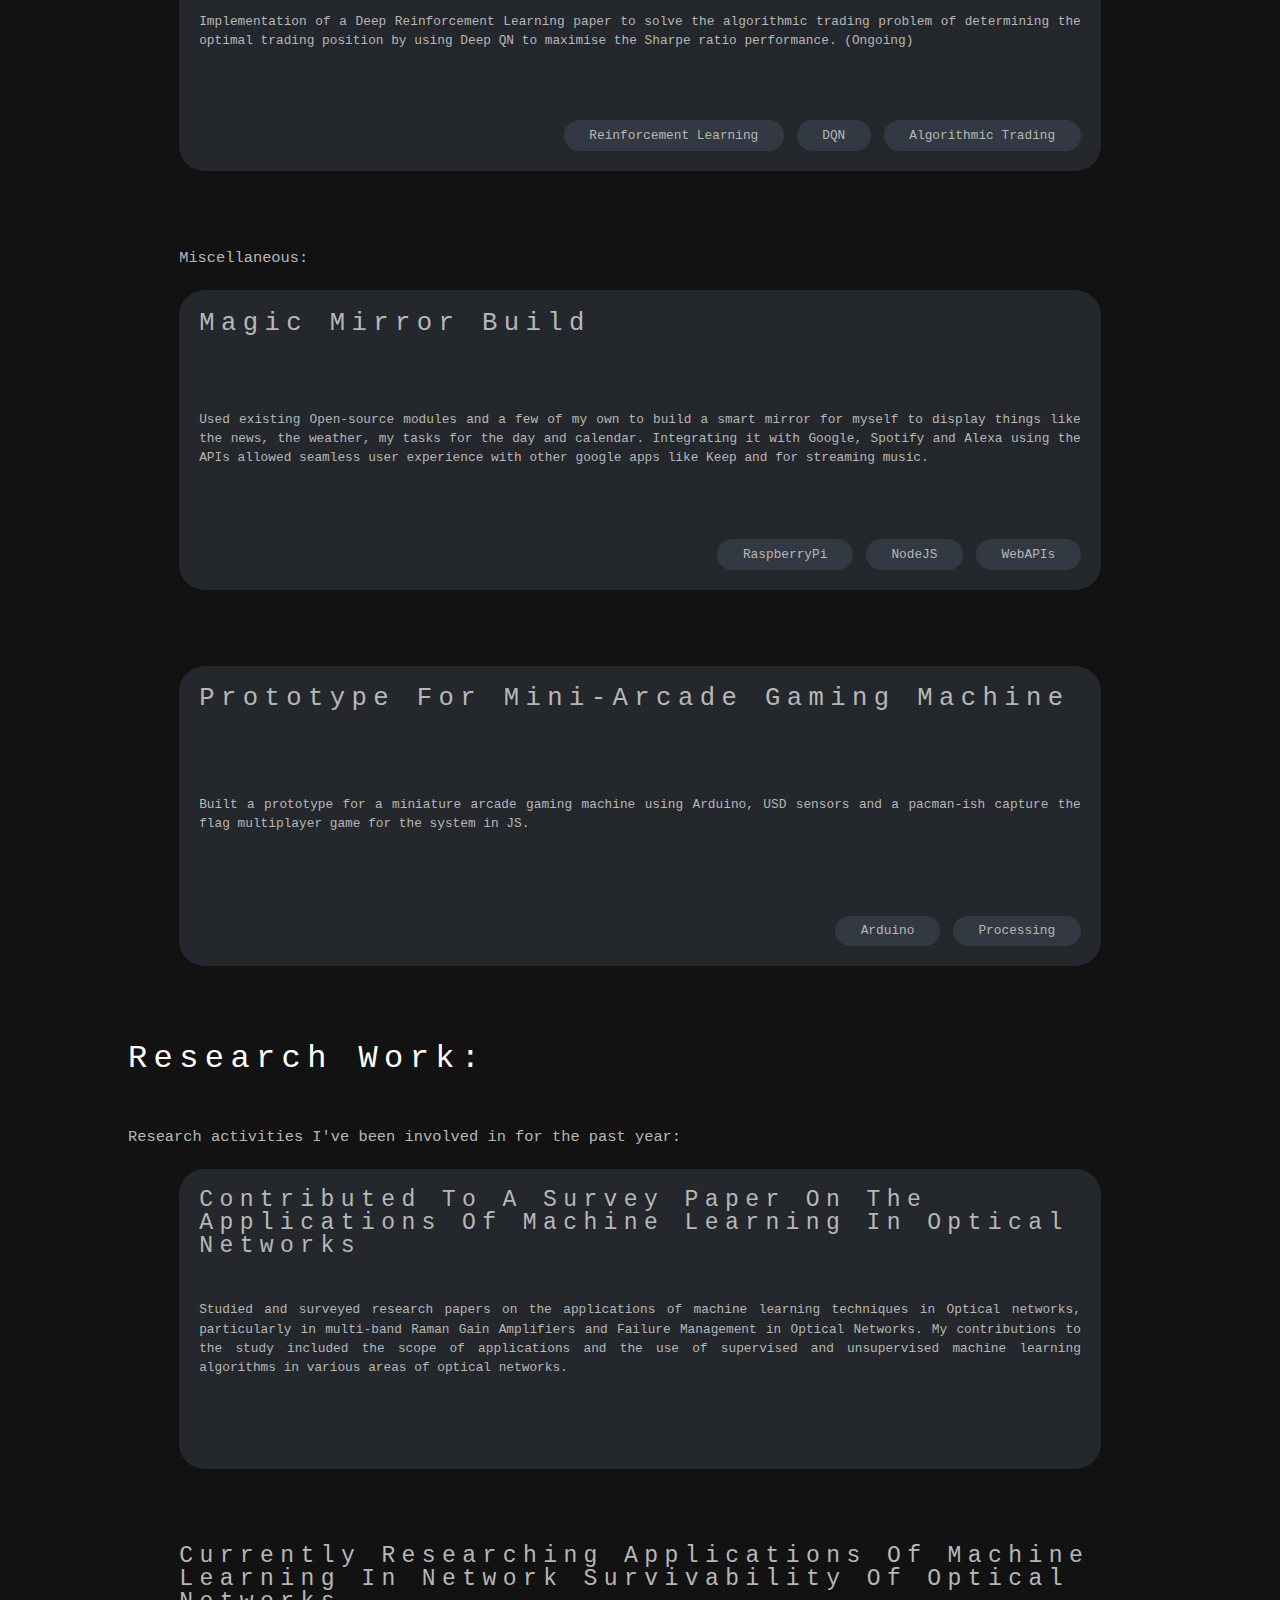
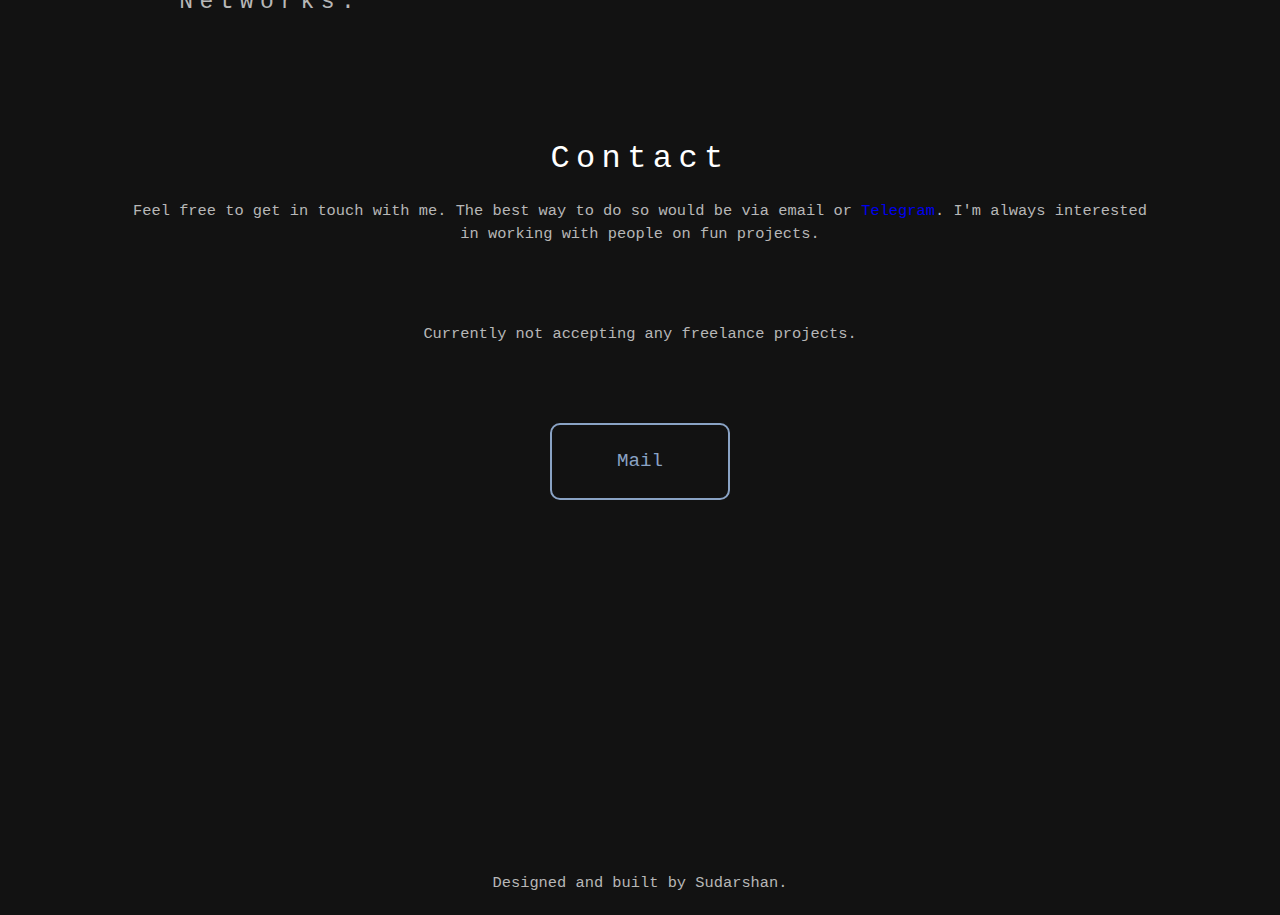
==== commit c6a94618: "added repo link for MagicMirror Build." ====
--- a/index.html
+++ b/index.html
@@ -328,6 +328,14 @@
               <div class="project-data">
                 <div class="project-header">
                   <h3 class="project-title">Magic Mirror Build</h3>
+                  <div class="project-icons">
+                    <a
+                      href="https://github.com/sudarshbuxyyes/MagicMirrorBuild"
+                    >
+                      <i class="fab fa-github fa-2x project-icon"></i
+                    ></a>
+                    
+                  </div>
                 </div>
                 <p class="project-desc">
                   Used existing Open-source modules and a few of my own to build
